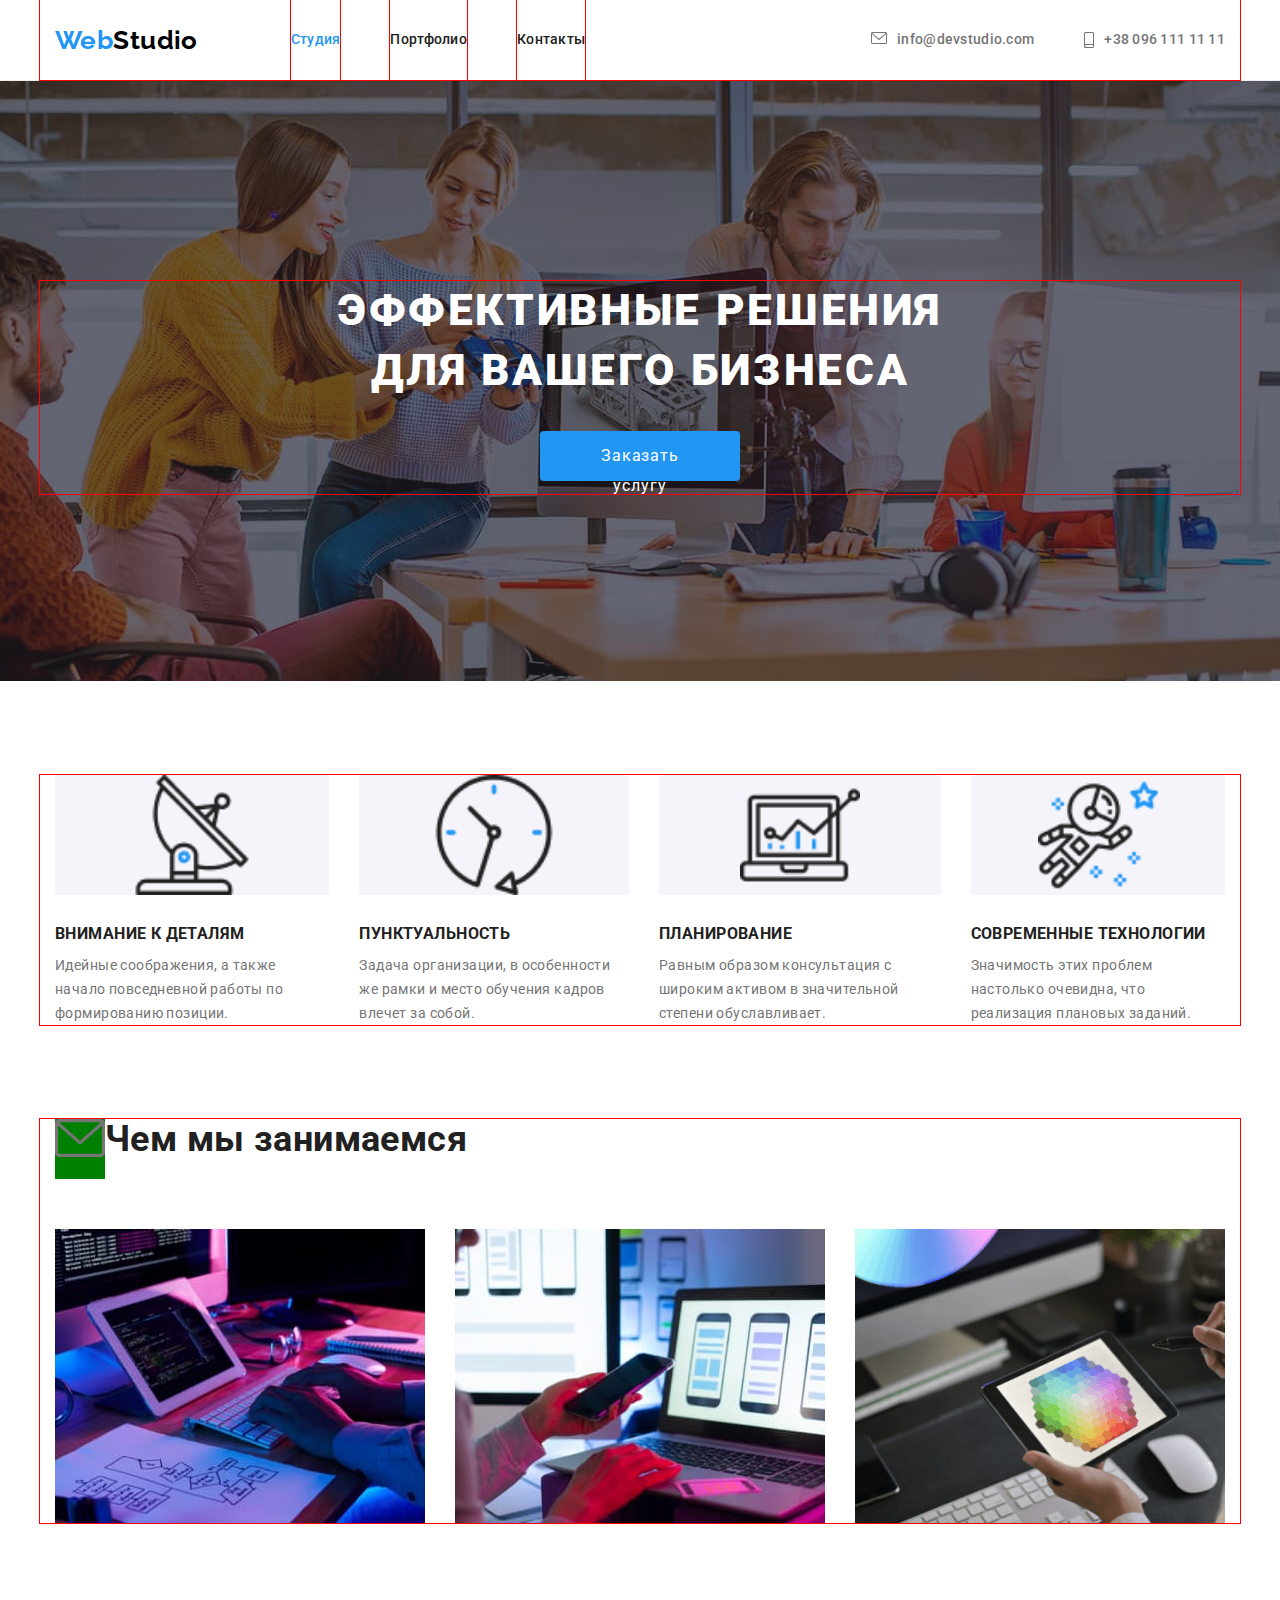
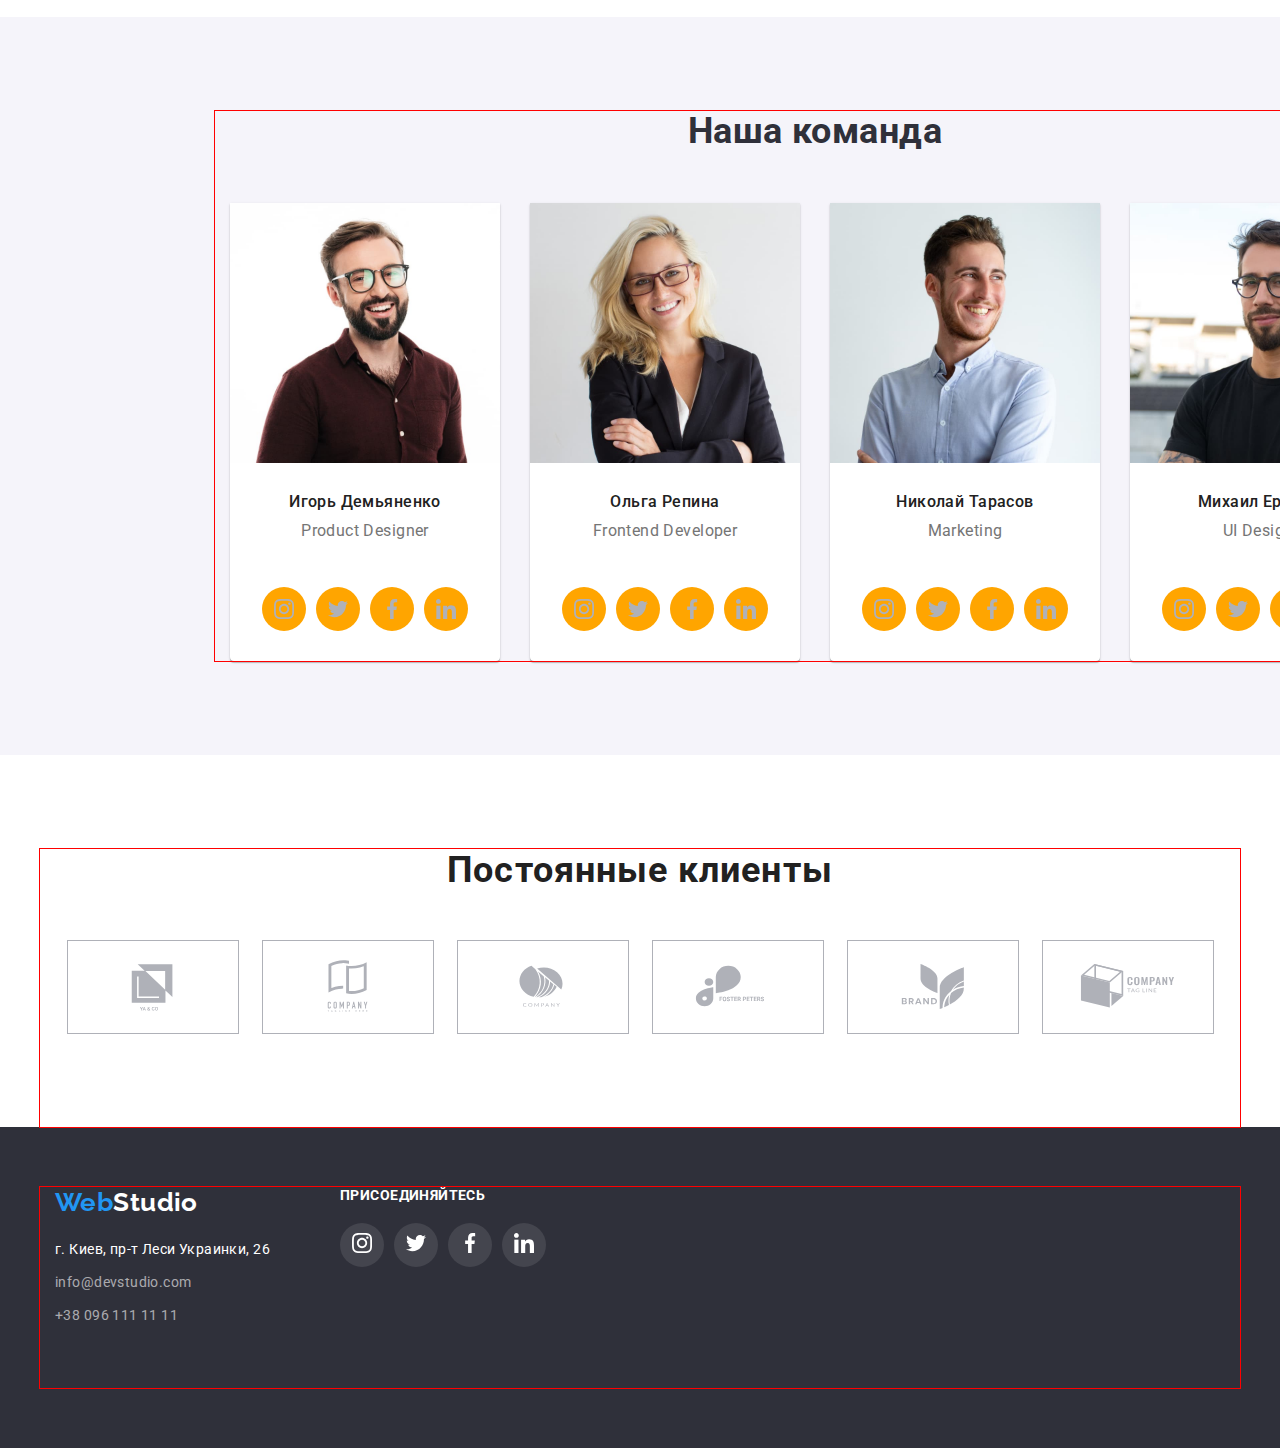
==== index.html @ 1bea6d56 "hw 4" ====
<!DOCTYPE html>
<html lang="ru">
<head>
    <meta charset="UTF-8">
    <meta http-equiv="X-UA-Compatible" content="IE=edge">
    <meta name="viewport" content="width=device-width, initial-scale=1.0">
    <title>Document</title>
    <link rel="preconnect" href="https://fonts.googleapis.com">
    <link rel="preconnect" href="https://fonts.gstatic.com" crossorigin>
    <link href="https://fonts.googleapis.com/css2?family=Raleway:wght@700&family=Roboto:wght@400;500;700;900&display=swap"
        rel="stylesheet">
    <link rel="stylesheet" href="https://cdnjs.cloudflare.com/ajax/libs/modern-normalize/1.1.0/modern-normalize.min.css
">
    <link rel="stylesheet" href="./css/style.css">
    
    
</head>
<body>
    <header class="header">
        <div class="container main-nav">
        <a class="logo link" href=""><span class="current">Web</span>Studio</a>
        <nav class="header-nav">
            <ul class="header-list list">
                <li class="header-item"> <a href="./index.html" class="header-page current link">Студия</a></li>
                <li class="header-item"> <a href="./portfolio.html" class="header-page link">Портфолио</a></li>
                <li class="header-item"> <a href="" class="header-page link">Контакты</a></li>
            </ul>
        </nav>
        <ul class="contacts-list list">
            <li class="contacts-item"> <a href="mailto:info@devstudio.com" class="contacts-mail link">info@devstudio.com</a></li>
            <li class="contacts-item">  <a href="tel:+380961111111" class="contacts-phone link">+38 096 111 11 11</a></li>
        </ul>
        </div>
    </header>

      <main>
        <section class="hero">
            <div class="container">
                <h1 class="hero-title">Эффективные решения для вашего бизнеса</h1>
                <button type="button" class="hero-button">Заказать услугу</button>
            </div>
        </section>
    <section class="features">
        <div class="container">
       
       <h2 class="visually-hidden">навигация</h2>
        <ul class="features-list list">
      
            <li class="features-item icon-antena"><h3 class="features-item-title">Внимание к деталям</h3>
            <p class="features-item-title-text">Идейные соображения, а также начало повседневной работы по формированию позиции.</p>
             </li>
            
        <li class="features-item icon-watch">
            <h3 class="features-item-title">Пунктуальность</h3>
            <p class="features-item-title-text">Задача организации, в особенности же рамки и место обучения кадров влечет за собой.</p>
        </li>
        
        <li class="features-item icon-comp">
            <h3 class="features-item-title">Планирование</h3>
            <p class="features-item-title-text">Равным образом консультация с широким активом в значительной степени обуславливает.</p>
        </li>
        
        <li class="features-item icon-astronaut">
            <h3 class="features-item-title">Современные технологии</h3>
            <p class="features-item-title-text">Значимость этих проблем настолько очевидна, что реализация плановых заданий.</p>
        </li>
        </ul>
    </div>
        </section>
   
    <section class="product">
        <div class="container">
        <h2 class="product-title">Чем мы занимаемся</h2>
        <ul class="product-list list">
            <li class="product-image">
                <img src="./images/picture1.jpg" alt="руки на клавиатуре" width="370"/> 
            </li>
            <li class="product-image"><img src="./images/picture2.jpg" alt="клавиатура и телефон в руках" width="370" /></li>
            <li class="product-image"><img src="./images/box.jpg" alt="планшет в руках" width="370" /></li>
        </ul>
        </div>
    </section>

    <section class="staff">       
    <div class="container">
            <h2 class="staff-title">Наша команда</h2>
            <ul class="staff-list list">

            <li class="staff-person">
                <img class="staff-photo" src="./images/barba.jpg" alt="мужчина с бородой" width="270"/>
            <div class="position">
            <h3 class="staff-name">Игорь Демьяненко</h3>
            <p class="staff-job" lang="en"> Product Designer            
            </p> </div>
        
            <ul class="socials list">
                <li class="soc-item"> <a href="" class="soc-link"> <svg class="soc-icon" width="20" height="20">
                            <use href="./images/symbol-defs.svg#icon-instagram"></use>
                        </svg></a></li>
                <li class="soc-item"> <a href="" class="soc-link"> <svg class="soc-icon" width="20" height="20">
                            <use href="./images/symbol-defs.svg#icon-twitter"></use>
                        </svg></a></li>
                <li class="soc-item"> <a href="" class="soc-link"> <svg class="soc-icon" width="20" height="20">
                            <use href="./images/symbol-defs.svg#icon-facebook"></use>
                        </svg></a></li>
                <li class="soc-item"> <a href="" class="soc-link"> <svg class="soc-icon" width="20" height="20">
                            <use href="./images/symbol-defs.svg#icon-linkedin"></use>
                        </svg></a></li>
            </ul>
        </li>
            <li class="staff-person">
                <img class="staff-photo" src="./images/blonde.jpg" alt="девушка улыбается" width="270"/>
                <div class="position">
            <h3 class="staff-name">Ольга Репина</h3>
            <p class="staff-job" lang="en"> Frontend Developer</p></div>

            <ul class="socials list">
            <li class="soc-item"> <a href="" class="soc-link"> <svg class="soc-icon" width="20" height="20">
                        <use href="./images/symbol-defs.svg#icon-instagram"></use>
                    </svg></a></li>
            <li class="soc-item"> <a href="" class="soc-link"> <svg class="soc-icon" width="20" height="20">
                        <use href="./images/symbol-defs.svg#icon-twitter"></use>
                    </svg></a></li>
            <li class="soc-item"> <a href="" class="soc-link"> <svg class="soc-icon" width="20" height="20">
                        <use href="./images/symbol-defs.svg#icon-facebook"></use>
                    </svg></a></li>
            <li class="soc-item"> <a href="" class="soc-link"> <svg class="soc-icon" width="20" height="20">
                        <use href="./images/symbol-defs.svg#icon-linkedin"></use>
                    </svg></a></li>
            </ul>
            </li>

            <li class="staff-person">
                <img class="staff-photo" src="./images/blueshirt.jpg" alt="парень улыбается" width="270"/>
            <div class="position">
            <h3 class="staff-name">Николай Тарасов</h3>
        <p class="staff-job" lang="en"> Marketing</p></div>

        <ul class="socials list">
                <li class="soc-item"> <a href="" class="soc-link"> <svg class="soc-icon" width="20" height="20">
                            <use href="./images/symbol-defs.svg#icon-instagram"></use>
                        </svg></a></li>
                <li class="soc-item"> <a href="" class="soc-link"> <svg class="soc-icon" width="20" height="20">
                            <use href="./images/symbol-defs.svg#icon-twitter"></use>
                        </svg></a></li>
                <li class="soc-item"> <a href="" class="soc-link"> <svg class="soc-icon" width="20" height="20">
                            <use href="./images/symbol-defs.svg#icon-facebook"></use>
                        </svg></a></li>
                <li class="soc-item"> <a href="" class="soc-link"> <svg class="soc-icon" width="20" height="20">
                            <use href="./images/symbol-defs.svg#icon-linkedin"></use>
                        </svg></a></li>
            </ul>
        </li>

            <li class="staff-person">
                <img class="staff-photo" src="./images/barba2.jpg" alt="мужчина с бородой" width="270"/>
                <div class="position">
            <h3 class="staff-name">Михаил Ермаков</h3>
            <p class="staff-job" lang="en">UI Designer</p></div>
            
            <ul class="socials list">
                <li class="soc-item"> <a href="" class="soc-link"> <svg class="soc-icon" width="20" height="20"> <use href="./images/symbol-defs.svg#icon-instagram"></use></svg></a></li>
                <li class="soc-item"> <a href="" class="soc-link"> <svg class="soc-icon" width="20" height="20"> <use href="./images/symbol-defs.svg#icon-twitter"></use></svg></a></li>
                <li class="soc-item"> <a href="" class="soc-link"> <svg class="soc-icon" width="20" height="20"> <use href="./images/symbol-defs.svg#icon-facebook"></use></svg></a></li>
                <li class="soc-item"> <a href="" class="soc-link"> <svg class="soc-icon" width="20" height="20"> <use href="./images/symbol-defs.svg#icon-linkedin"></use></svg></a></li>
                   
            </ul>
            </li>
        </ul>
        </div>
    </section>

    <section>
        <div class=" clients container">
        <h4 class="clients-title">Постоянные клиенты</h4>
        <ul class="clients-list list">
            <li class="clients-logo"> <a href="" class="clients-link"> <svg class="client-icon" width="106" height="60"> <use href="./images/symbol4-defs.svg#icon-Logo1"></use></svg></li>
            <li class="clients-logo"> <a href="" class="clients-link"> <svg class="client-icon" width="106" height="60"> <use href="./images/symbol4-defs.svg#icon-Logo2"></use></svg></li>
            <li class="clients-logo"> <a href="" class="clients-link"> <svg class="client-icon" width="106" height="60"> <use href="./images/symbol4-defs.svg#icon-Logo3"></use></svg></li>
            <li class="clients-logo"> <a href="" class="clients-link"> <svg class="client-icon" width="106" height="60"> <use href="./images/symbol4-defs.svg#icon-Logo4"></use></svg></li>
            <li class="clients-logo"> <a href="" class="clients-link"> <svg class="client-icon" width="106" height="60">
                    <use href="./images/symbol4-defs.svg#icon-Logo5"></use>
                </svg></li></li>
            <li class="clients-logo"> <a href="" class="clients-link"> <svg class="client-icon" width="106" height="60">
                    <use href="./images/symbol4-defs.svg#icon-Logo6"></use>
                </svg></li></li>
        </ul>
        </div>
    </section>

</main>
<footer class="footer">
   <div class="container">
       <div class="footer-contacts">
           <div class="footer-text">
               <address>
    <a class="logo-footer link" href=""><span class="current">Web</span>Studio</a>
    
       <ul class="footer-list list">
        <li class="footer-item"><a href="https://goo.gl/maps/V1P53VzgSbRP7Sv77" class="footer-address link" target="_blank" rel="noopener noindex nofollow">г. Киев, пр-т Леси Украинки, 26</a></li>   
    
        <li class="footer-item"><a href="mailto:info@devstudio.com" class="footer-mail link">info@devstudio.com</a></li>
        <li class="footer-item"><a href="tel:+380961111111" class="footer-phone link">+38 096 111 11 11</a></li>
    </ul>
    </address>
</div>

    <div class="join"> 
            <h3 class="join-title">присоединяйтесь</h3>
            <ul class="socials-footer">                
                <li class="soc-item-footer"> <a href="" class="soc-link-footer"> <svg class="soc-icon-footer" width="20" height="20"> <use href="./images/symbol-defs.svg#icon-instagram"></use></svg></a></li>
                <li class="soc-item-footer"> <a href="" class="soc-link-footer"> <svg class="soc-icon-footer" width="20" height="20"> <use href="./images/symbol-defs.svg#icon-twitter"></use></svg></a></li>
                <li class="soc-item-footer"> <a href="" class="soc-link-footer"> <svg class="soc-icon-footer" width="20" height="20"> <use href="./images/symbol-defs.svg#icon-facebook"></use></svg></a></li>
                <li class="soc-item-footer"> <a href="" class="soc-link-footer"> <svg class="soc-icon-footer" width="20" height="20"> <use href="./images/symbol-defs.svg#icon-linkedin"></use></svg></a></li>
             </ul>
            </div>
</div>
</div>
</footer>
</body>
</html>
---- css/style.css ----
:root{
    --header-color: #ffffff;
    --hero-footer-color: #2F303A;
    --button-color: #2196F3;
    --titles-color: #212121;
    --text-color: #757575;
    --btn-bcg-color: #F5F4FA;
    --logo-header-color: #000000;
    --footer-phone-color: rgba(255, 255, 255, 0.6);
}
img {
    display: block;
}


p,
h1,
h2,
h3,
h4,
h5,
h6 {
    margin: 0;
}

body {
    
    background-color: var(--header-color);
    color: var(--titles-color) ;
    font-family: 'Roboto',
    sans-serif;
    font-size: 14px;
    letter-spacing: 0.03em;
    }

   
.list {
   padding: 0;
   margin: 0;

list-style: none;
}

.link {
    text-decoration: none;
   
}

.container {
        width: 1200px;
        padding-left: 15px;
        padding-right: 15px;
        margin: 0 auto;

        outline: 1px solid red;
    }

.visually-hidden {
    position: absolute;
    white-space: nowrap;
    width: 1px;
    height: 1px;
    overflow: hidden;
    border: 0;
    padding: 0;
    clip: rect(0 0 0 0);
    clip-path: inset(50%);
    margin: -1px;
}

/*header*/

.header {
    border-bottom: 1px solid #ECECEC;
}
  
 
.main-nav {
    display: flex;
    align-items: center;
}

.header-list {
    display: flex;
    margin-left: 93px;
   
}

.header-list .header-item {

 outline: 1px solid red;  
    
}

.header-list .header-item+ .header-item {

margin-left: 50px;

}


.logo,
.logo-header {
    
    font-family: 'Raleway',sans-serif;
    font-style: normal;
    font-weight: 700;
    font-size: 26px;
    line-height: 1.19;                  

    color: var(--logo-header-color);
}

.header-page {
    display: block;
    padding-top: 32px;
    padding-bottom: 32px;
}
   

.header-item,
.header-page {

    font-weight: 500;
    line-height: 1.14;
    letter-spacing: 0.02em;

    color: var(--titles-color)
    
         }


.current {
    color: var(--button-color)
}

.contacts-list {
    display: flex;
    margin-left: auto;
}

.contacts-list .contacts-item+ .contacts-item {
    margin-left: 50px;
}

.contacts-mail::before{
content: "";
width: 16px;
height: 12px;

background-size: contain;
background-image: url(../images/envel.svg);
display: block;
margin-right: 10px;

cursor: pointer;
}


.contacts-phone::before{
content: "";
width: 10px;
height: 16px;

background-size: contain;
background-image: url(../images/tel.svg);
display: block;
margin-right: 10px;

cursor: pointer;
}
 
.contacts-phone::before :hover {
fill: #2196F3;
}
.contacts-mail,
.contacts-phone {
    
    font-family: 'Roboto';
    font-style: normal;
    font-weight: 500;
    line-height: 1.14;
    letter-spacing: 0.02em;
display: flex;
    padding: 32px 0;

    color: var(--text-color);
}


.header-item :hover,
.header-item :focus {

    color: var(--button-color);
    background-color: var(--header-color);
}

.contacts-item :hover,
.contacts-item :focus {
    color: var(--button-color);
}



/*first-page*/

/*hero*/

.hero {
text-align: center; 
background: var(--hero-footer-color);

margin-bottom: 0;
padding-top: 200px;
padding-bottom: 280px;
max-width: 1600px;
height: 600px;
margin: 0 auto;
}


.hero {
    background-image: linear-gradient(rgba(47, 48, 58, 0.4),
     rgba(47, 48, 58, 0.4)), url(./image.css/hero-image.png);
   
    background-repeat: no-repeat;
    background-position: center;
    background-size: cover;
   

   

}
.hero-title {        
    width: 696px;

    margin: 0 auto;   
    margin-bottom: 30px;
    font-weight: 900;
    font-size: 44px;
    line-height: 1.36;
    letter-spacing: 0.06em;
    
    text-transform: uppercase;
    color: var(--header-color)
    
   }

.hero-button {
    border: 1px transparent;
    border-radius: 4px;
    padding: 10px 32px;
    margin-top: 0;

    width: 200px;
    height: 50px;
    display: inline-block;
    
    
    font-family: inherit;
    font-style: normal;
    font-size: 16px;
    line-height: 1.87;
    letter-spacing: 0.06em;
    background-color: var(--button-color);

    color: var(--header-color);

    cursor: pointer;
}

.hero-button :hover{
 color: var(--button-color);
 background-color: var(--header-color)
}

    /*main*/

    /* features */

    .features-list {
        display: flex;
    }

    .features-list .features-item+ .features-item{
        margin-left: 30px;
    }

    .features-item-title{
       
     margin-bottom: 10px;

    font-weight: 700;
    line-height: 1.14;
    text-transform: uppercase;
    
    color: var(--titles-color);
    }
     
    
    .features-item-title-text {
        
        font-weight: 400;
        line-height: 1.71; 

        color: var(--text-color);}

    .features  {
       padding-top: 94px;
       padding-bottom: 94px;
        }
.features-item::before {
    display: block;
    content: "";
        height: 120px;
    background-color: red;
   margin-bottom: 30px;
    background-size: contain;
    background-repeat: no-repeat;
    background-position: center;
    background-color: #F5F4FA;
}

.icon-antena::before{
    background-image: url(../images/antenna\ .png);
}
.icon-watch::before{
    background-image: url(../images/watch.png);
}
.icon-comp::before{
    background-image: url(../images/comp.png);
}
.icon-astronaut::before{
    background-image: url(../images/astronaut\ .png);
}
/*product*/

.product {

    margin-top: 0;
    padding: bottom 94px;;
    }

.product-title {
    margin-bottom: 50px;
    margin-top: 0;

    font-weight: 700;
    font-size: 36px;
    line-height: 1.16;    
    text-align: center;
display: flex;
    color: var(--titles-color);    
}

.product-title::before {
    content: "";
    width: 50px;
    height: 60px;
    background-color: green;
    background-image: url(../images/envel.svg);
    background-size: contain;
    background-repeat: no-repeat;
    display: block;
}

.product-list{

    display: flex;
    margin-top: 0;
      }

   .product-list .product-image+ .product-image{
       margin-left: 30px;
   }

/*staff*/


.staff {
    padding: 94px 215px;
    margin-top: 94px;
    margin-bottom: 0;

    background-color: #F5F4FA;   
      }  

 .position {
     padding: 30px 0;
     text-align: center;
 } 

.staff-person{

    background-color: var(--header-color);

    border-radius: 0px 0px 4px 4px;
    box-shadow: 0px 1px 3px rgba(0, 0, 0, 0.12),
    0px 1px 1px rgba(0, 0, 0, 0.14),
    0px 2px 1px rgba(0, 0, 0, 0.2);
    border-radius: 0px 0px 4px 4px;

    cursor: pointer;
        }

.staff-title {
margin-bottom: 50px;
   
font-weight: 700;
font-size: 36px;
line-height: 1.16;
text-align: center;

color: var(--hero-footer-color);
}

 .staff-name {
    margin-top: 0;
    margin-bottom: 10px;
    text-align: center;

    font-weight: 500;
    font-size: 16px;
    line-height: 1.18; 
    
    color: var(--titles-color);
 }

 .staff-job {
    margin-top: 0px;
    
    font-weight: 400;
    font-size: 16px;
    line-height: 1.18;   
        
    color: var(--text-color);
 }

 .staff-list {
     display: flex;
      }

.staff-list .staff-person+.staff-person {
    margin-left: 30px;
}

.socials {
    display: flex;
    justify-content: center;

    margin-top: 16px;
    margin-bottom: 30px;
}

.soc-link {
    width: 44px;
    height: 44px;
    background-color: orange;
    display: flex;
    border-radius: 50px;
    justify-content: center;
    align-items: center;
 
}

.soc-item :hover{
    background-color: var(--button-color);

}

.soc-icon {
    fill: #AFB1B8;
}

.soc-link:hover .soc-icon,
.soc-link:focus .soc-icon  {                       
    fill: #ffffff;
  
}


 .soc-item + .soc-item {
    margin-left: 10px;
}


 /*second-page*/
 
/*main*/
.main {
    padding-top: 94px;
    padding-bottom: 94px;
}
.navigation-list {
    justify-content: center;
    display: flex;     
}

.navigation-list .btn+ .btn{
    margin-left: 8px;
}

.navigation-button  {
    padding: 6px 22px;

    text-align: center;
    max-width: 145px;
    display: block;
    border-radius: 4px;
    border: 1px solid transparent;
    font-family: inherit;
    font-style: normal;
    font-weight: 500;
    font-size: 16px;
    line-height: 1.62;      

    background-color:var(--btn-bcg-color);
    color: var(--titles-color);
    cursor: pointer;
    
}


.navigation-button:hover ,
.navigation-button:focus{

    color: var(--header-color);
    background-color: var(--button-color);

    box-shadow: 0px 3px 1px rgba(0, 0, 0, 0.1),
    0px 1px 2px rgba(0, 0, 0, 0.08),
    0px 2px 2px rgba(0, 0, 0, 0.12);
    border-radius: 4px;
    
} 

.portfolio-item {
margin-bottom: 30px;
margin-right: 30px;
    width: 370px;

    cursor: pointer;
}


.portfolio-item:nth-child(3n) {
    margin-right: 0;
}


.portfolio-item:nth-last-child(-n +3) {
     margin-bottom: 0;
}

.portfolio-item :hover
{
    box-shadow: 0px 1px 1px rgba(0, 0, 0, 0.12),
    0px 4px 4px rgba(0, 0, 0, 0.06),
    1px 4px 6px rgba(0, 0, 0, 0.16);
}

.portfolio-list {
    display: flex;
    flex-wrap: wrap;
    margin-top: 34px;
  
}
 
.card-border {
    padding: 20px 24px;

    border: 1px solid #EEEEEE;

    width: 370px;

}

.portfolio-example {
    margin-bottom: 4px;

    font-weight: 700;
    font-size: 18px;
    line-height: 2;        
    letter-spacing: 0.06em;    
    
    color: var(--titles-color);
}

.portfolio-option {
    font-weight: 400;
    font-size: 16px;
    line-height: 1.87;    
        
    color: var(--text-color);
}

/*clients*/

.join{
    margin-left: 70px;
}

.clients-title {
    font-family: 'Roboto';
    font-style: normal;
    font-weight: 700;
    font-size: 36px;
    line-height: 42px;
    text-align: center;
    letter-spacing: 0.03em;
    
    color: #212121;

    margin-top: 94px;
    margin-bottom: 50px;
}

.clients-list {
    display: flex;
    justify-content: center;
    margin-bottom: 94px;
   
}

.client-icon{
    display: flex;
    justify-content: center;
    
    fill: #AFB1B8;
   align-items: center;
}

.clients-logo{
    width: 170px;
    height: 92px;
    padding-top: 16px;
    align-items: center;
   display: block; 
   margin: 0 auto;
   outline: 1px solid #AFB1B8;
}

.clients-list .clients-logo+ .clients-logo {
    margin-left: 30px;
}

.clients-link{
    display: flex;
  
    justify-content: center;
    align-items: center;
}


 /*footer*/

.footer {
    margin-top: 0;
    margin-bottom: 0;
    padding-top: 60px;
    padding-bottom: 60px;
    
    background-color: var(--hero-footer-color);
   }

   .footer-text {
       display: flex;
   }

.footer-list {
    font-family: 'Roboto';
    font-style: normal;
    font-weight: 400;
    line-height: 1.71;
   margin-right: 70px;   
    
  margin-bottom: 60px;
   }


.footer-list :hover {
    color: var(--button-color)
}

.logo-footer{
    display: inline-block;
   
    margin-bottom: 20px;
    
    font-family: 'Raleway', sans-serif;
    font-style: normal; 
    font-weight: 700;
    font-size: 26px;
    line-height: 1.19;      
        
    color: var(--header-color);
}

.footer-address, .footer-mail {  

    color: var(--header-color);
}



.footer-mail,
.footer-phone { 

    color: var(--footer-phone-color);
}

.footer-item {
    margin-bottom: 9px;
}

.footer-item :last-child {
    margin-bottom: 0;
}

.join {
    display: inline-block;
   width: 206px;
   height: 80px; 
  
 margin-left: 0;
 
  }
   

.join-title {
    font-family: 'Roboto';
    font-style: normal;
    font-weight: 700;
    font-size: 14px;
    line-height: 16px;
    letter-spacing: 0.03em;
    text-transform: uppercase;
    
    color: #FFFFFF;
}

.soc-item-footer{
    width: 44px;
    height: 44px;
    background-color:  rgba(255, 255, 255, 0.1);;
    display: flex;
    border-radius: 50px;
    justify-content: center;
    align-items: center;
margin-left: 0;
}

.soc-item-footer+ .soc-item-footer{
    margin-left: 10px;
}

.socials-footer :hover{
    background-color: #2196F3;
}

.socials-footer {
    display: flex;
    margin-top: 20px;
    
    margin-left: auto;
    padding-left: 0;
}
.footer-contacts {
    display: flex;
}

.soc-icon-footer{
    fill: #ffffff;
}
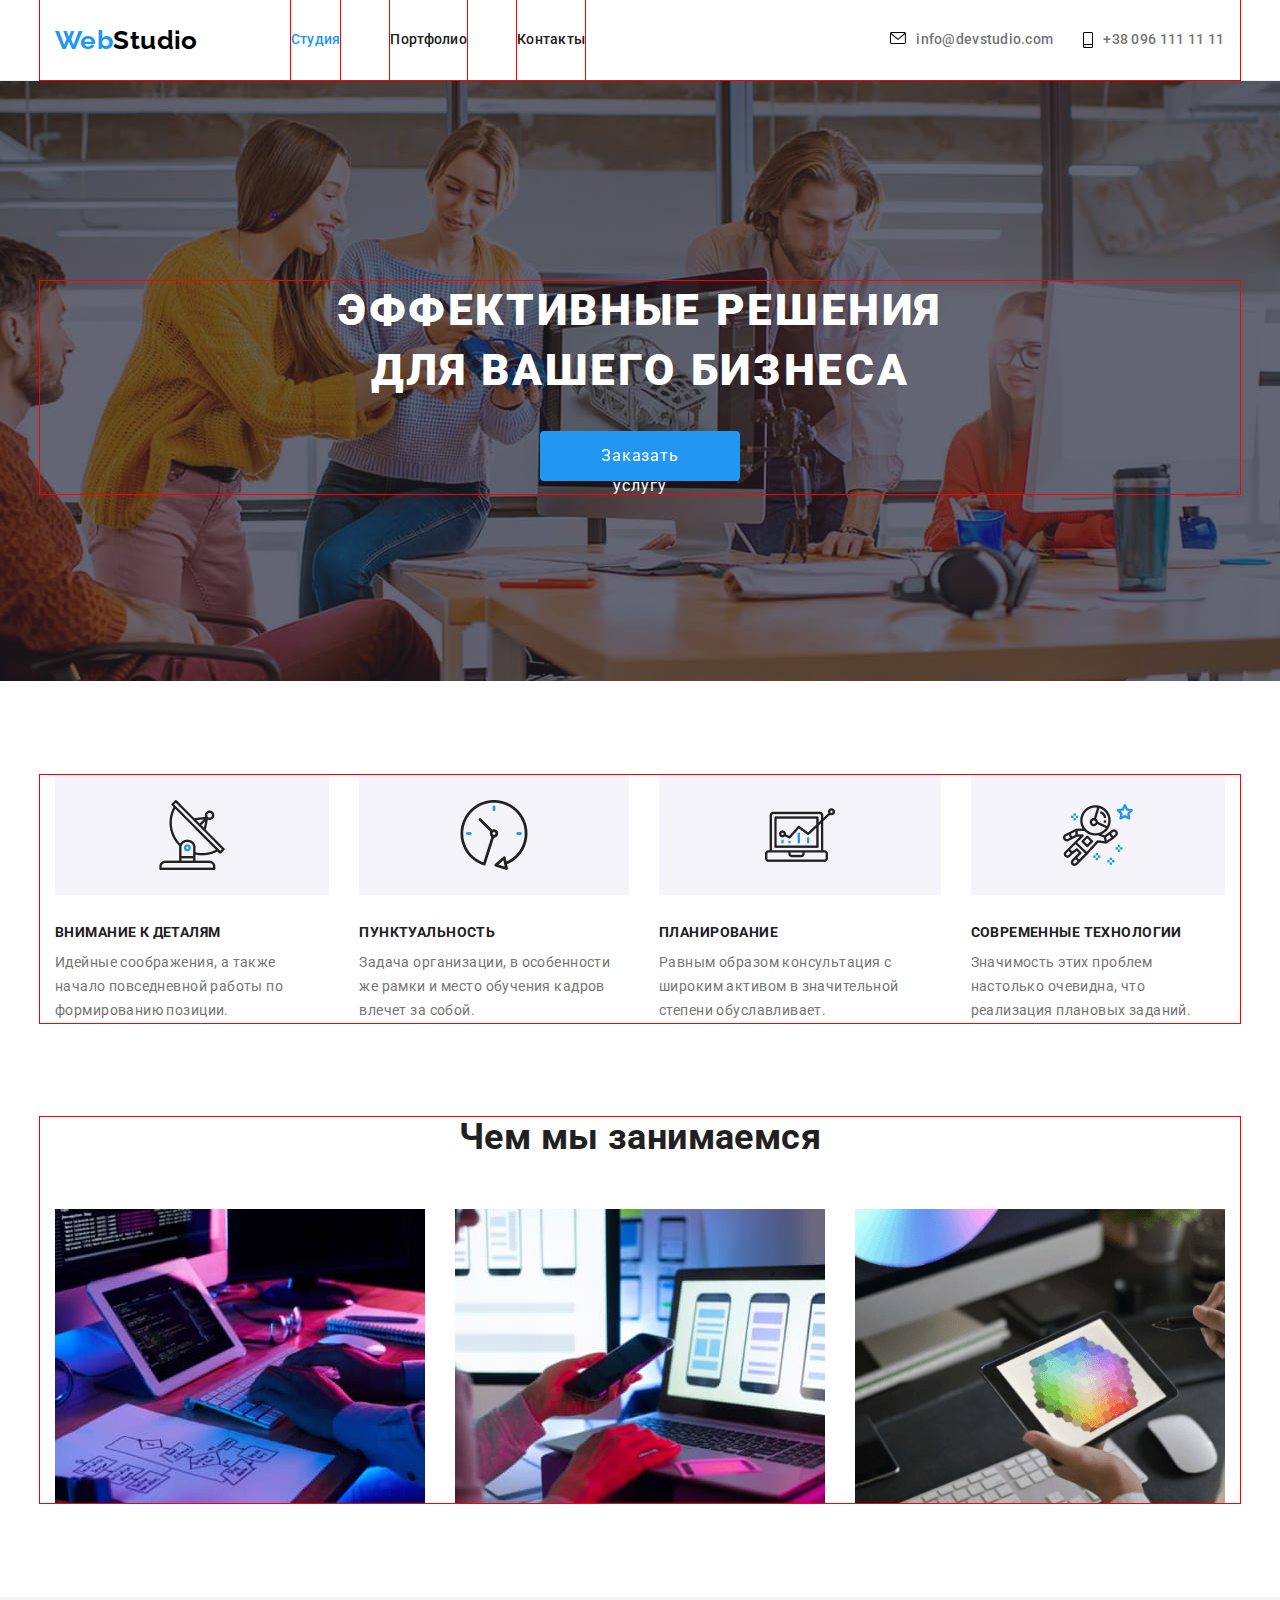
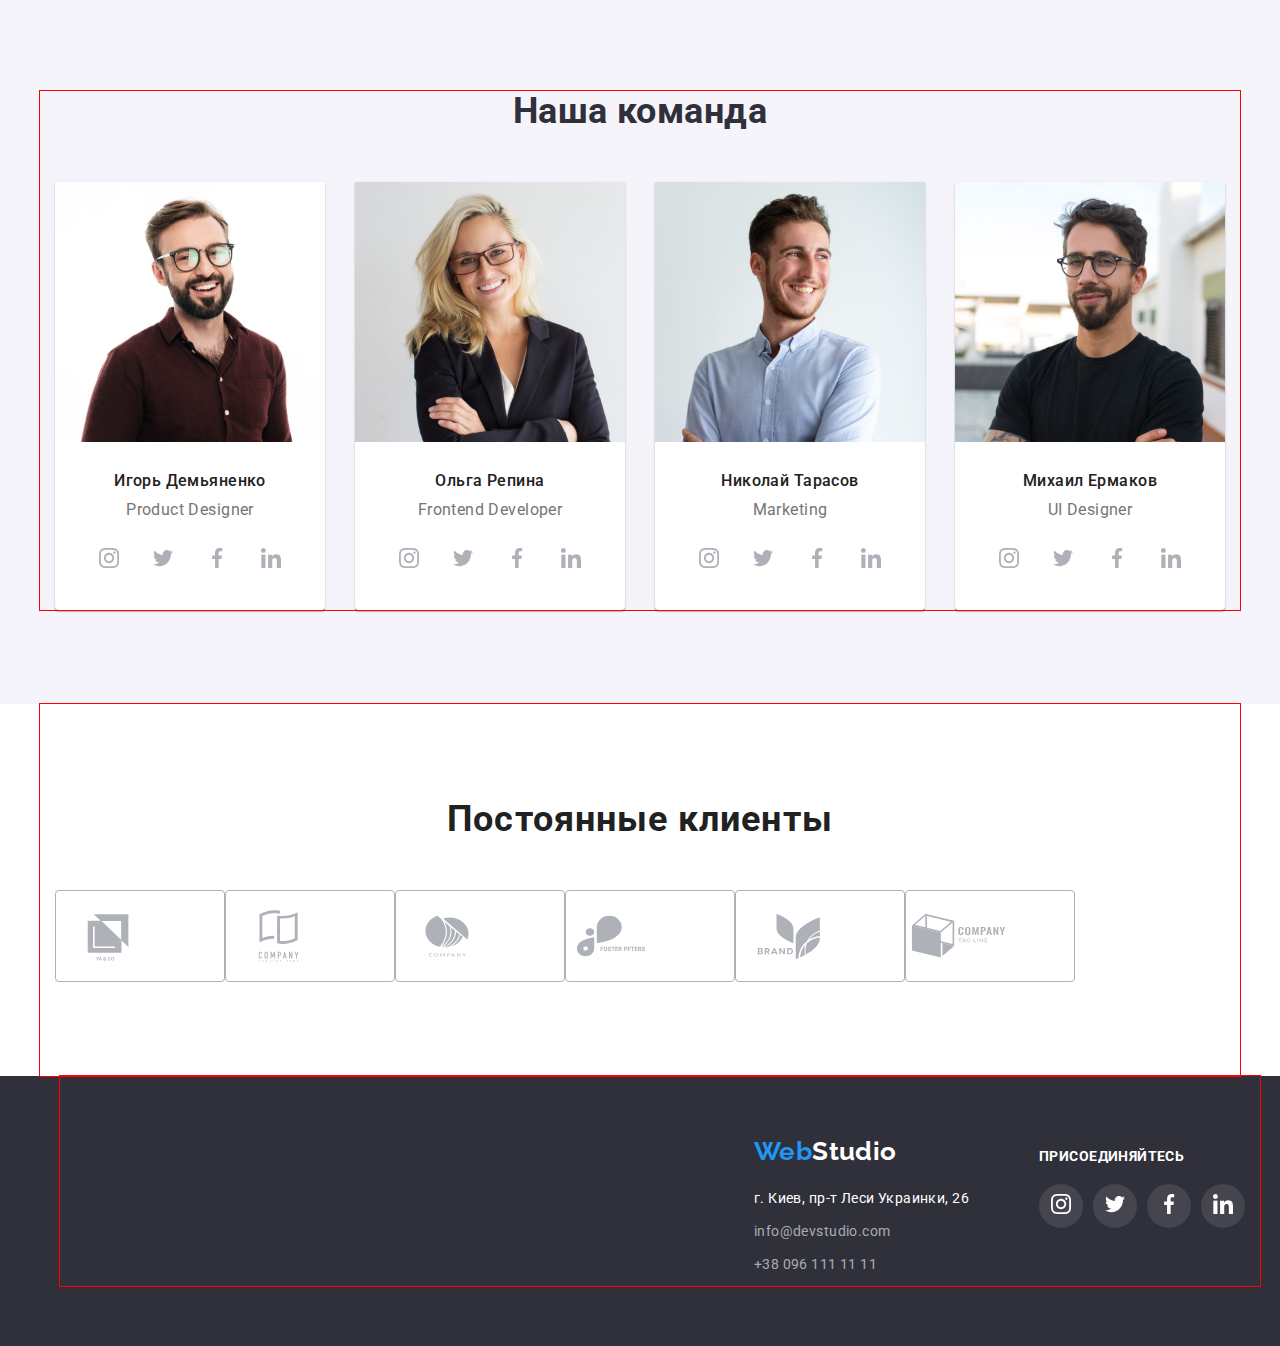
==== commit 71823cfb: "?!" ====
--- a/index.html
+++ b/index.html
@@ -26,9 +26,19 @@
                 <li class="header-item"> <a href="" class="header-page link">Контакты</a></li>
             </ul>
         </nav>
+        
         <ul class="contacts-list list">
-            <li class="contacts-item"> <a href="mailto:info@devstudio.com" class="contacts-mail link">info@devstudio.com</a></li>
-            <li class="contacts-item">  <a href="tel:+380961111111" class="contacts-phone link">+38 096 111 11 11</a></li>
+                        
+         <li class="contacts-item"><a href="mailto:info@devstudio.com" class="contacts-mail link"><svg class="icon" width="16" height="12">
+            <use href="./images/symbol5-defs.svg#icon-envel"></use>
+        </svg>info@devstudio.com</a></li>
+          
+        
+            
+         <li class="contacts-item">  <a href="tel:+380961111111" class="contacts-phone link"><svg class="icon" width="10" height="16">
+            <use href="./images/symbol5-defs.svg#icon-tel"></use>
+        </svg>+38 096 111 11 11</a></li>
+
         </ul>
         </div>
     </header>
@@ -172,7 +182,7 @@
 
     <section>
         <div class=" clients container">
-        <h4 class="clients-title">Постоянные клиенты</h4>
+        <h3 class="clients-title">Постоянные клиенты</h3>
         <ul class="clients-list list">
             <li class="clients-logo"> <a href="" class="clients-link"> <svg class="client-icon" width="106" height="60"> <use href="./images/symbol4-defs.svg#icon-Logo1"></use></svg></li>
             <li class="clients-logo"> <a href="" class="clients-link"> <svg class="client-icon" width="106" height="60"> <use href="./images/symbol4-defs.svg#icon-Logo2"></use></svg></li>
--- a/css/style.css
+++ b/css/style.css
@@ -141,13 +141,33 @@
 .contacts-list {
     display: flex;
     margin-left: auto;
+    align-items: center;
+    margin-left: 305px;
+    margin-right: auto;
 }
 
 .contacts-list .contacts-item+ .contacts-item {
-    margin-left: 50px;
-}
-
-.contacts-mail::before{
+    margin-left: 30px;
+}
+
+
+.contacts-item{
+    display: block;
+    align-items: center;
+
+}
+
+.contacts-item :hover,
+.contacts-item :focus{
+    color: #2196F3;
+    fill: currentColor;
+}
+
+.icon {
+    margin-right: 10px;
+}
+
+/*.contacts-mail::before{
 content: "";
 width: 16px;
 height: 12px;
@@ -161,7 +181,7 @@
 }
 
 
-.contacts-phone::before{
+/*.contacts-phone::before{
 content: "";
 width: 10px;
 height: 16px;
@@ -170,9 +190,9 @@
 background-image: url(../images/tel.svg);
 display: block;
 margin-right: 10px;
-
 cursor: pointer;
-}
+
+}*/
  
 .contacts-phone::before :hover {
 fill: #2196F3;
@@ -291,7 +311,7 @@
     }
 
     .features-item-title{
-       
+      font-size: 14px; 
      margin-bottom: 10px;
 
     font-weight: 700;
@@ -313,13 +333,14 @@
        padding-top: 94px;
        padding-bottom: 94px;
         }
+        
 .features-item::before {
     display: block;
     content: "";
         height: 120px;
     background-color: red;
    margin-bottom: 30px;
-    background-size: contain;
+    
     background-repeat: no-repeat;
     background-position: center;
     background-color: #F5F4FA;
@@ -353,20 +374,11 @@
     font-size: 36px;
     line-height: 1.16;    
     text-align: center;
-display: flex;
+
     color: var(--titles-color);    
 }
 
-.product-title::before {
-    content: "";
-    width: 50px;
-    height: 60px;
-    background-color: green;
-    background-image: url(../images/envel.svg);
-    background-size: contain;
-    background-repeat: no-repeat;
-    display: block;
-}
+
 
 .product-list{
 
@@ -382,7 +394,7 @@
 
 
 .staff {
-    padding: 94px 215px;
+    padding: 94px 0;
     margin-top: 94px;
     margin-bottom: 0;
 
@@ -390,7 +402,7 @@
       }  
 
  .position {
-     padding: 30px 0;
+     padding-top: 30px;
      text-align: center;
  } 
 
@@ -459,7 +471,7 @@
 .soc-link {
     width: 44px;
     height: 44px;
-    background-color: orange;
+    
     display: flex;
     border-radius: 50px;
     justify-content: center;
@@ -600,9 +612,7 @@
 
 /*clients*/
 
-.join{
-    margin-left: 70px;
-}
+
 
 .clients-title {
     font-family: 'Roboto';
@@ -615,60 +625,79 @@
     
     color: #212121;
 
-    margin-top: 94px;
+    padding-top: 94px;
     margin-bottom: 50px;
 }
 
 .clients-list {
-    display: flex;
+    display: inline-flex;
+   align-items: center;
+    padding-bottom: 94px;
+    margin: 0 auto;
     justify-content: center;
-    margin-bottom: 94px;
-   
-}
-
-.client-icon{
-    display: flex;
-    justify-content: center;
-    
-    fill: #AFB1B8;
-   align-items: center;
-}
-
-.clients-logo{
+}
+
+.clients-logo {
     width: 170px;
     height: 92px;
     padding-top: 16px;
     align-items: center;
-   display: block; 
+    justify-content: center;
+   
+    border: 1px solid #AFB1B8;
+    border-radius: 4px;
+
+    fill: #AFB1B8;
+    cursor: pointer;
+    margin-left: 0;
+}
+
+
+
+.clients-list .clients-logo + .clients-logo {
+    margin-left: 30px;
+}
+
+
+.client-icon {
+    display: flex;
+    justify-content: center;
+    
+    fill: #AFB1B8;
+   align-items: center;
+   
+}
+
+
+.clients-link {
+    display: flex;     
+    margin: auto;
+  }
+
+.clients-logo :hover {
+    
+    fill: var(--button-color);    
+}
+
+ /*footer*/
+
+.footer {
    margin: 0 auto;
-   outline: 1px solid #AFB1B8;
-}
-
-.clients-list .clients-logo+ .clients-logo {
-    margin-left: 30px;
-}
-
-.clients-link{
-    display: flex;
-  
-    justify-content: center;
-    align-items: center;
-}
-
-
- /*footer*/
-
-.footer {
-    margin-top: 0;
-    margin-bottom: 0;
-    padding-top: 60px;
+    display: flex;
     padding-bottom: 60px;
-    
+    align-items: baseline;
     background-color: var(--hero-footer-color);
+    
    }
 
+   .footer-contacts{
+       display: flex;
+      
+   }
+
+
    .footer-text {
-       display: flex;
+    display: flex;  
    }
 
 .footer-list {
@@ -676,9 +705,9 @@
     font-style: normal;
     font-weight: 400;
     line-height: 1.71;
-   margin-right: 70px;   
-    
-  margin-bottom: 60px;
+   
+    display: block;
+  
    }
 
 
@@ -690,7 +719,7 @@
     display: inline-block;
    
     margin-bottom: 20px;
-    
+    padding-top: 60px;
     font-family: 'Raleway', sans-serif;
     font-style: normal; 
     font-weight: 700;
@@ -723,12 +752,10 @@
 
 .join {
     display: inline-block;
-   width: 206px;
-   height: 80px; 
-  
- margin-left: 0;
- 
-  }
+
+    margin-left: 70px;
+    margin-top: 72px;
+}  
    
 
 .join-title {
@@ -739,8 +766,10 @@
     line-height: 16px;
     letter-spacing: 0.03em;
     text-transform: uppercase;
-    
+   display: inline-block;
     color: #FFFFFF;
+padding-bottom: 20px;
+padding-top: 0;
 }
 
 .soc-item-footer{
@@ -764,14 +793,11 @@
 
 .socials-footer {
     display: flex;
-    margin-top: 20px;
-    
+   margin-top: 0;    
     margin-left: auto;
     padding-left: 0;
 }
-.footer-contacts {
-    display: flex;
-}
+
 
 .soc-icon-footer{
     fill: #ffffff;
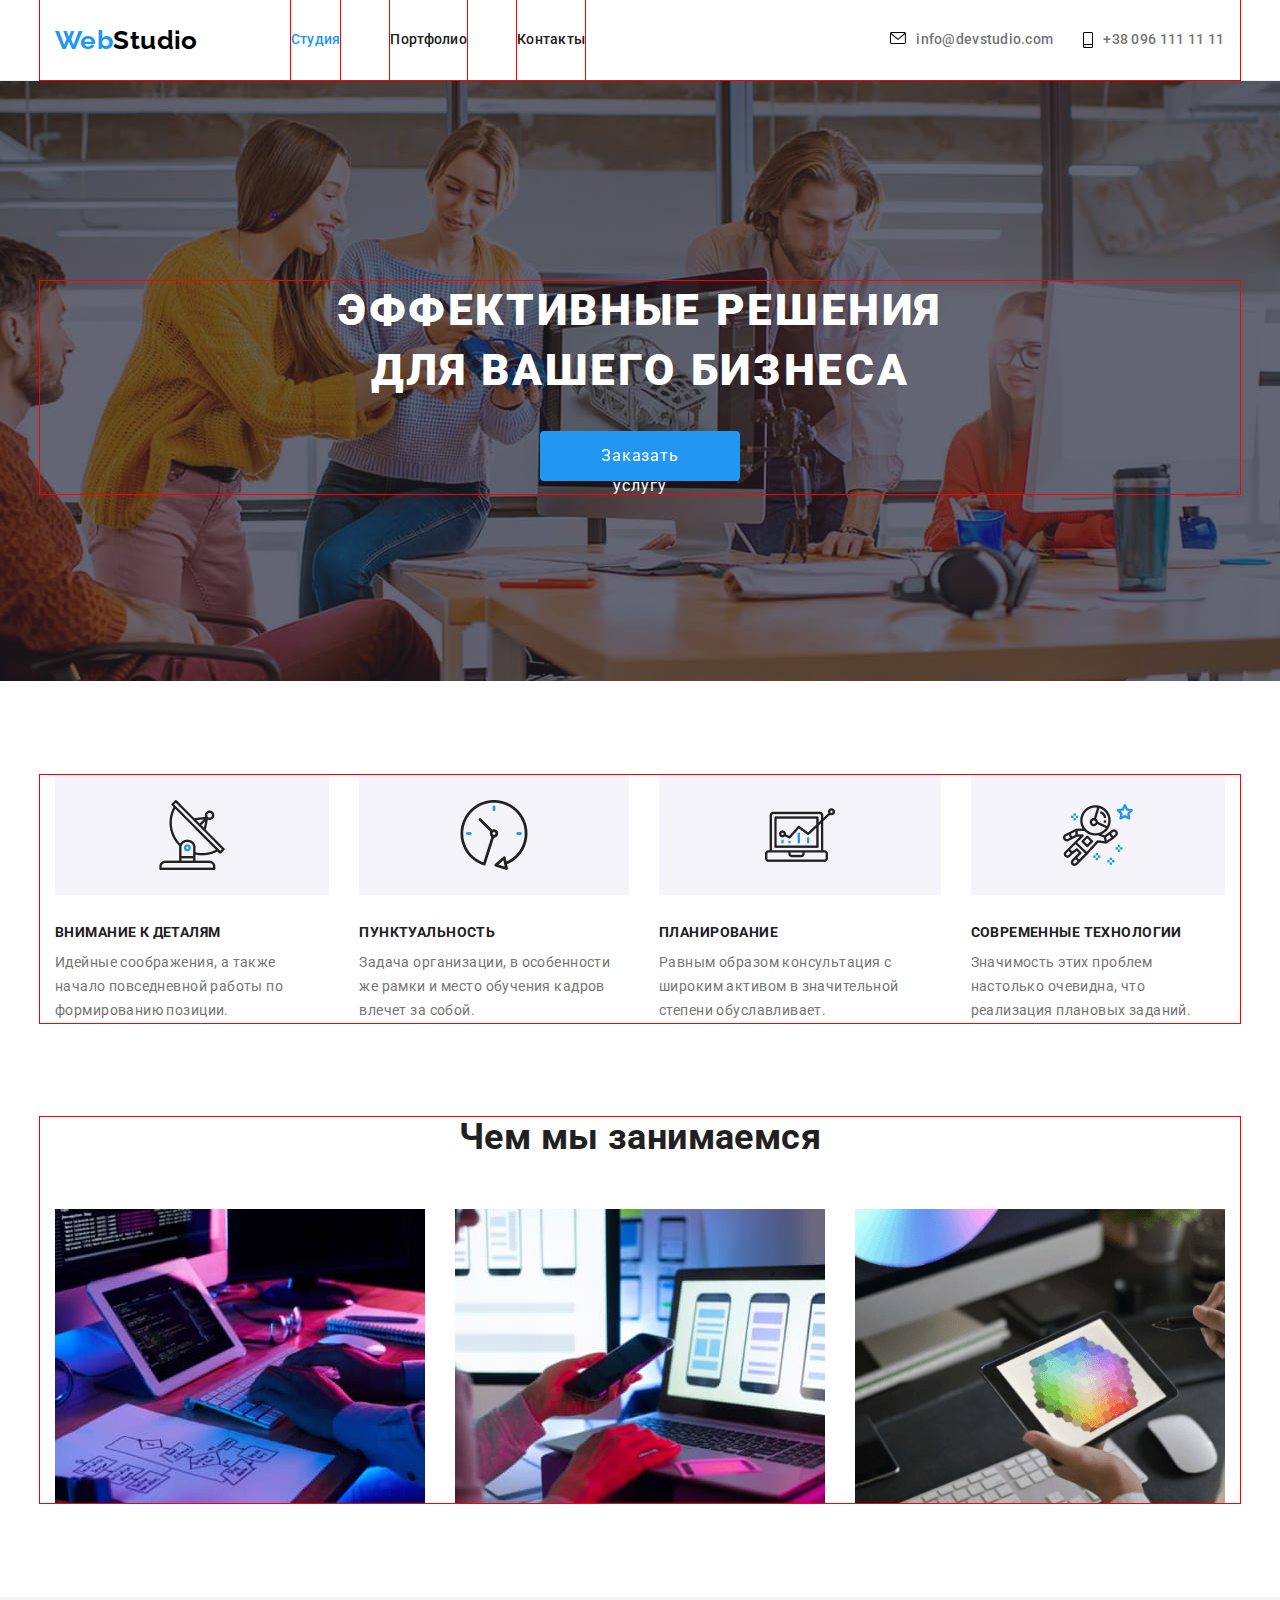
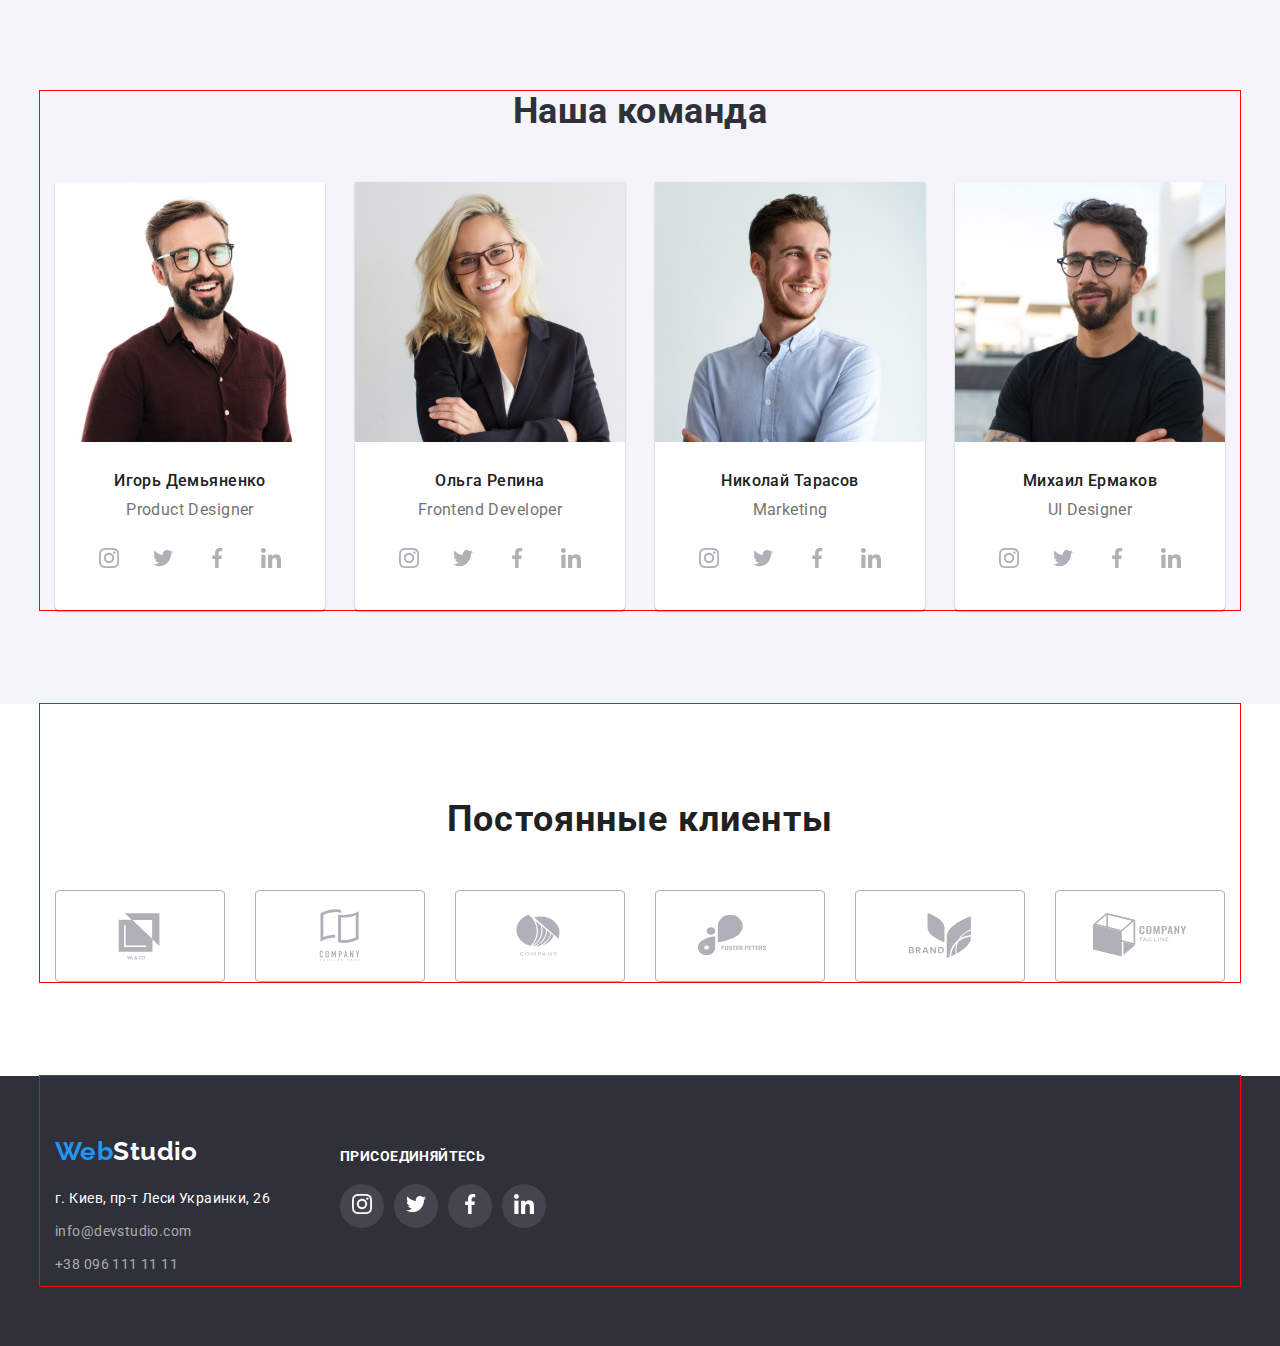
==== commit ba8d36ec: "corr" ====
--- a/index.html
+++ b/index.html
@@ -180,15 +180,15 @@
         </div>
     </section>
 
-    <section>
-        <div class=" clients container">
+    <section class="container">
+        <div class="clients" >
         <h3 class="clients-title">Постоянные клиенты</h3>
         <ul class="clients-list list">
-            <li class="clients-logo"> <a href="" class="clients-link"> <svg class="client-icon" width="106" height="60"> <use href="./images/symbol4-defs.svg#icon-Logo1"></use></svg></li>
-            <li class="clients-logo"> <a href="" class="clients-link"> <svg class="client-icon" width="106" height="60"> <use href="./images/symbol4-defs.svg#icon-Logo2"></use></svg></li>
-            <li class="clients-logo"> <a href="" class="clients-link"> <svg class="client-icon" width="106" height="60"> <use href="./images/symbol4-defs.svg#icon-Logo3"></use></svg></li>
-            <li class="clients-logo"> <a href="" class="clients-link"> <svg class="client-icon" width="106" height="60"> <use href="./images/symbol4-defs.svg#icon-Logo4"></use></svg></li>
-            <li class="clients-logo"> <a href="" class="clients-link"> <svg class="client-icon" width="106" height="60">
+            <li class="clients-logo">  <svg class="client-icon" width="106" height="60"> <use href="./images/symbol4-defs.svg#icon-Logo1"></use></svg></li>
+            <li class="clients-logo">  <svg class="client-icon" width="106" height="60"> <use href="./images/symbol4-defs.svg#icon-Logo2"></use></svg></li>
+            <li class="clients-logo">  <svg class="client-icon" width="106" height="60"> <use href="./images/symbol4-defs.svg#icon-Logo3"></use></svg></li>
+            <li class="clients-logo">  <svg class="client-icon" width="106" height="60"> <use href="./images/symbol4-defs.svg#icon-Logo4"></use></svg></li>
+            <li class="clients-logo">  <svg class="client-icon" width="106" height="60">
                     <use href="./images/symbol4-defs.svg#icon-Logo5"></use>
                 </svg></li></li>
             <li class="clients-logo"> <a href="" class="clients-link"> <svg class="client-icon" width="106" height="60">
@@ -197,35 +197,51 @@
         </ul>
         </div>
     </section>
-
 </main>
+
 <footer class="footer">
-   <div class="container">
-       <div class="footer-contacts">
-           <div class="footer-text">
-               <address>
-    <a class="logo-footer link" href=""><span class="current">Web</span>Studio</a>
-    
-       <ul class="footer-list list">
-        <li class="footer-item"><a href="https://goo.gl/maps/V1P53VzgSbRP7Sv77" class="footer-address link" target="_blank" rel="noopener noindex nofollow">г. Киев, пр-т Леси Украинки, 26</a></li>   
-    
-        <li class="footer-item"><a href="mailto:info@devstudio.com" class="footer-mail link">info@devstudio.com</a></li>
-        <li class="footer-item"><a href="tel:+380961111111" class="footer-phone link">+38 096 111 11 11</a></li>
-    </ul>
-    </address>
-</div>
-
-    <div class="join"> 
-            <h3 class="join-title">присоединяйтесь</h3>
-            <ul class="socials-footer">                
-                <li class="soc-item-footer"> <a href="" class="soc-link-footer"> <svg class="soc-icon-footer" width="20" height="20"> <use href="./images/symbol-defs.svg#icon-instagram"></use></svg></a></li>
-                <li class="soc-item-footer"> <a href="" class="soc-link-footer"> <svg class="soc-icon-footer" width="20" height="20"> <use href="./images/symbol-defs.svg#icon-twitter"></use></svg></a></li>
-                <li class="soc-item-footer"> <a href="" class="soc-link-footer"> <svg class="soc-icon-footer" width="20" height="20"> <use href="./images/symbol-defs.svg#icon-facebook"></use></svg></a></li>
-                <li class="soc-item-footer"> <a href="" class="soc-link-footer"> <svg class="soc-icon-footer" width="20" height="20"> <use href="./images/symbol-defs.svg#icon-linkedin"></use></svg></a></li>
-             </ul>
+    <div class="container">
+        <div class="footer-contacts">
+            <div class="footer-text">
+                <address>
+                    <a class="logo-footer link" href=""><span class="current">Web</span>Studio</a>
+
+                    <ul class="footer-list list">
+                        <li class="footer-item"><a href="https://goo.gl/maps/V1P53VzgSbRP7Sv77"
+                                class="footer-address link" target="_blank" rel="noopener noindex nofollow">г. Киев,
+                                пр-т Леси Украинки, 26</a></li>
+
+                        <li class="footer-item"><a href="mailto:info@devstudio.com"
+                                class="footer-mail link">info@devstudio.com</a></li>
+                        <li class="footer-item"><a href="tel:+380961111111" class="footer-phone link">+38 096 111 11
+                                11</a></li>
+                    </ul>
+                </address>
             </div>
-</div>
-</div>
+
+            <div class="join">
+                <h3 class="join-title">присоединяйтесь</h3>
+                <ul class="socials-footer">
+                    <li class="soc-item-footer"> <a href="" class="soc-link-footer"> <svg class="soc-icon-footer"
+                                width="20" height="20">
+                                <use href="./images/symbol-defs.svg#icon-instagram"></use>
+                            </svg></a></li>
+                    <li class="soc-item-footer"> <a href="" class="soc-link-footer"> <svg class="soc-icon-footer"
+                                width="20" height="20">
+                                <use href="./images/symbol-defs.svg#icon-twitter"></use>
+                            </svg></a></li>
+                    <li class="soc-item-footer"> <a href="" class="soc-link-footer"> <svg class="soc-icon-footer"
+                                width="20" height="20">
+                                <use href="./images/symbol-defs.svg#icon-facebook"></use>
+                            </svg></a></li>
+                    <li class="soc-item-footer"> <a href="" class="soc-link-footer"> <svg class="soc-icon-footer"
+                                width="20" height="20">
+                                <use href="./images/symbol-defs.svg#icon-linkedin"></use>
+                            </svg></a></li>
+                </ul>
+            </div>
+        </div>
+    </div>
 </footer>
 </body>
 </html>--- a/css/style.css
+++ b/css/style.css
@@ -554,8 +554,9 @@
 margin-bottom: 30px;
 margin-right: 30px;
     width: 370px;
-
+height: 404px;
     cursor: pointer;
+   border: 1px solid #EEEEEE;
 }
 
 
@@ -568,7 +569,12 @@
      margin-bottom: 0;
 }
 
-.portfolio-item :hover
+.portfolio-link {
+    display: inline-block;
+    text-decoration: none;
+}
+
+.portfolio-link :hover 
 {
     box-shadow: 0px 1px 1px rgba(0, 0, 0, 0.12),
     0px 4px 4px rgba(0, 0, 0, 0.06),
@@ -583,9 +589,10 @@
 }
  
 .card-border {
+   
     padding: 20px 24px;
 
-    border: 1px solid #EEEEEE;
+   
 
     width: 370px;
 
@@ -630,17 +637,19 @@
 }
 
 .clients-list {
-    display: inline-flex;
-   align-items: center;
-    padding-bottom: 94px;
-    margin: 0 auto;
-    justify-content: center;
+    display: flex;
+   margin-bottom: 94px;
+   margin-left: 0;
+}
+
+.clients-list .clients-logo+.clients-logo {
+    margin-left: 30px;
 }
 
 .clients-logo {
     width: 170px;
     height: 92px;
-    padding-top: 16px;
+    
     align-items: center;
     justify-content: center;
    
@@ -649,40 +658,30 @@
 
     fill: #AFB1B8;
     cursor: pointer;
-    margin-left: 0;
-}
-
-
-
-.clients-list .clients-logo + .clients-logo {
-    margin-left: 30px;
-}
+    display: flex;
+}
+
+
+
+.clients-logo :hover
+{
+    fill: var(--button-color);
+   
+}
+
 
 
 .client-icon {
     display: flex;
-    justify-content: center;
-    
+        
     fill: #AFB1B8;
-   align-items: center;
-   
-}
-
-
-.clients-link {
-    display: flex;     
-    margin: auto;
-  }
-
-.clients-logo :hover {
-    
-    fill: var(--button-color);    
-}
+  
+   }
 
  /*footer*/
 
 .footer {
-   margin: 0 auto;
+    margin: 0 auto;
     display: flex;
     padding-bottom: 60px;
     align-items: baseline;
@@ -692,12 +691,12 @@
 
    .footer-contacts{
        display: flex;
-      
+    margin: 0 auto;
    }
 
 
    .footer-text {
-    display: flex;  
+    display: flex;
    }
 
 .footer-list {
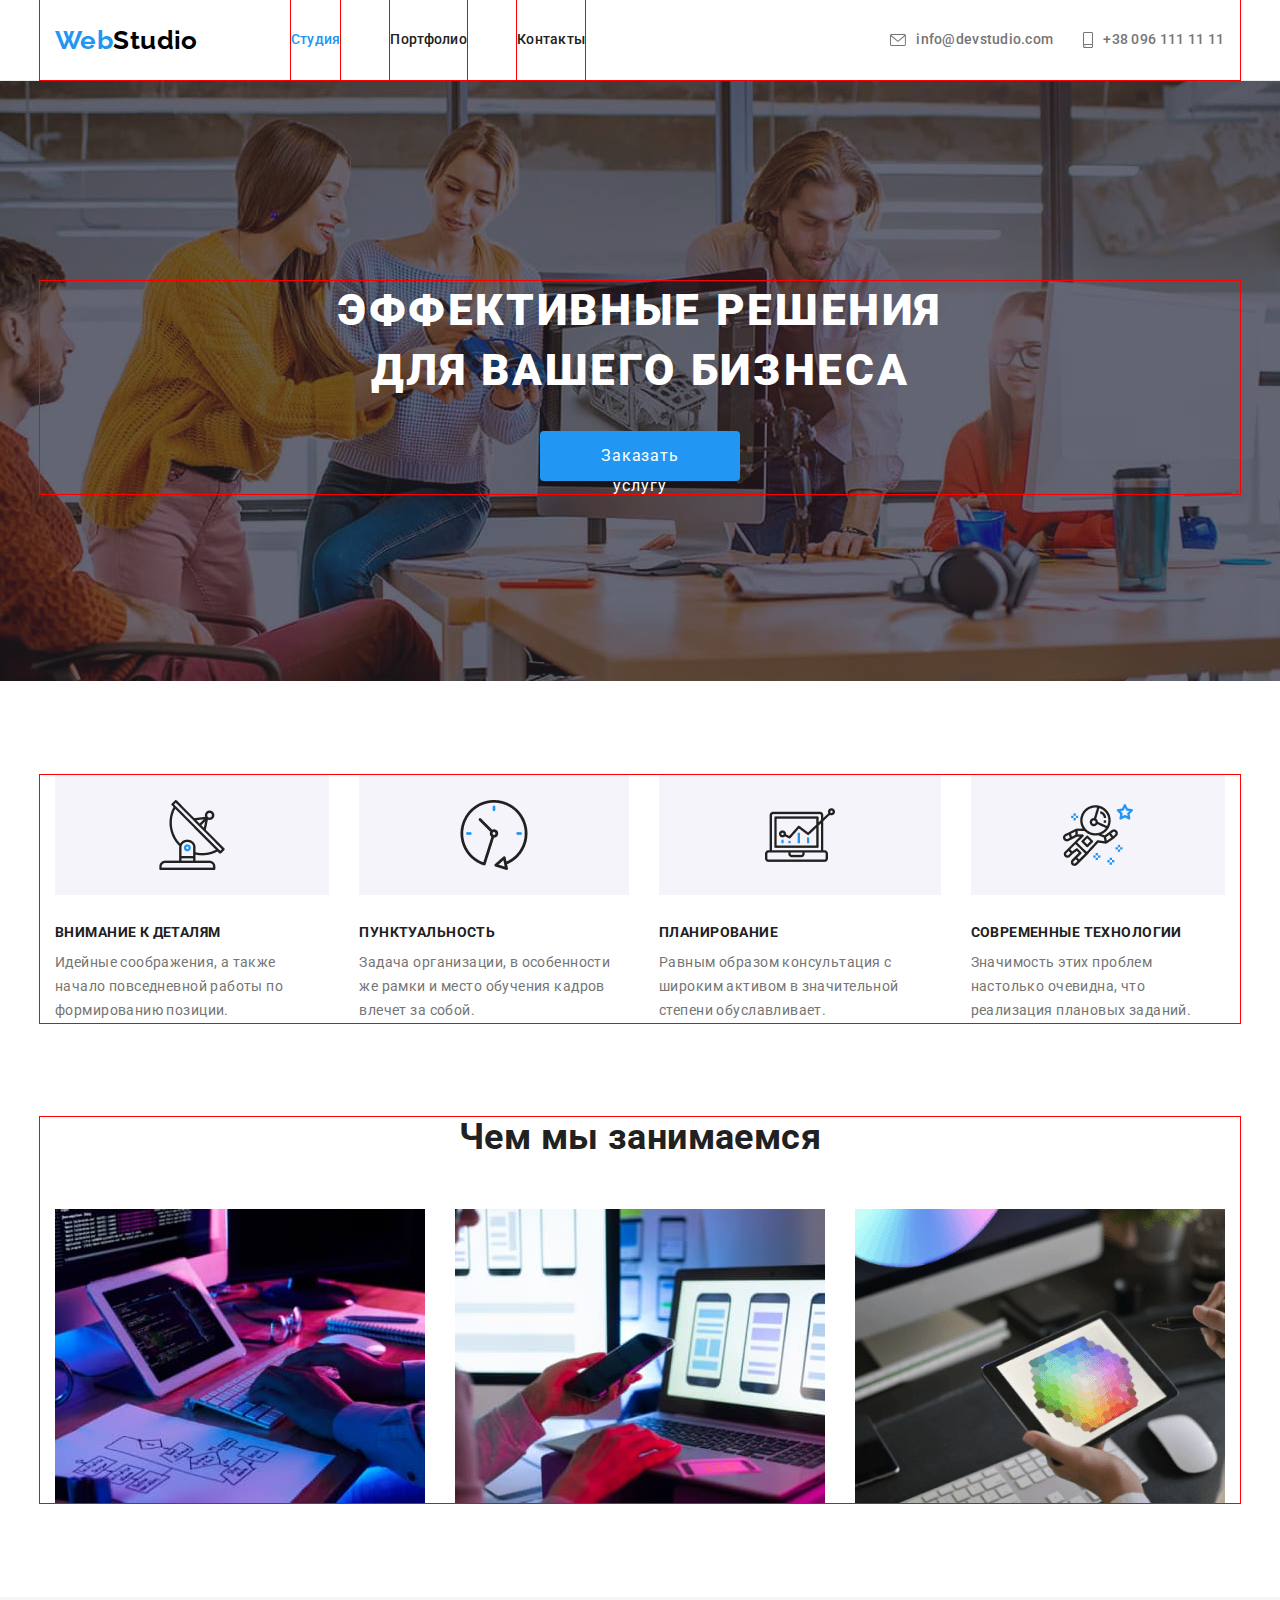
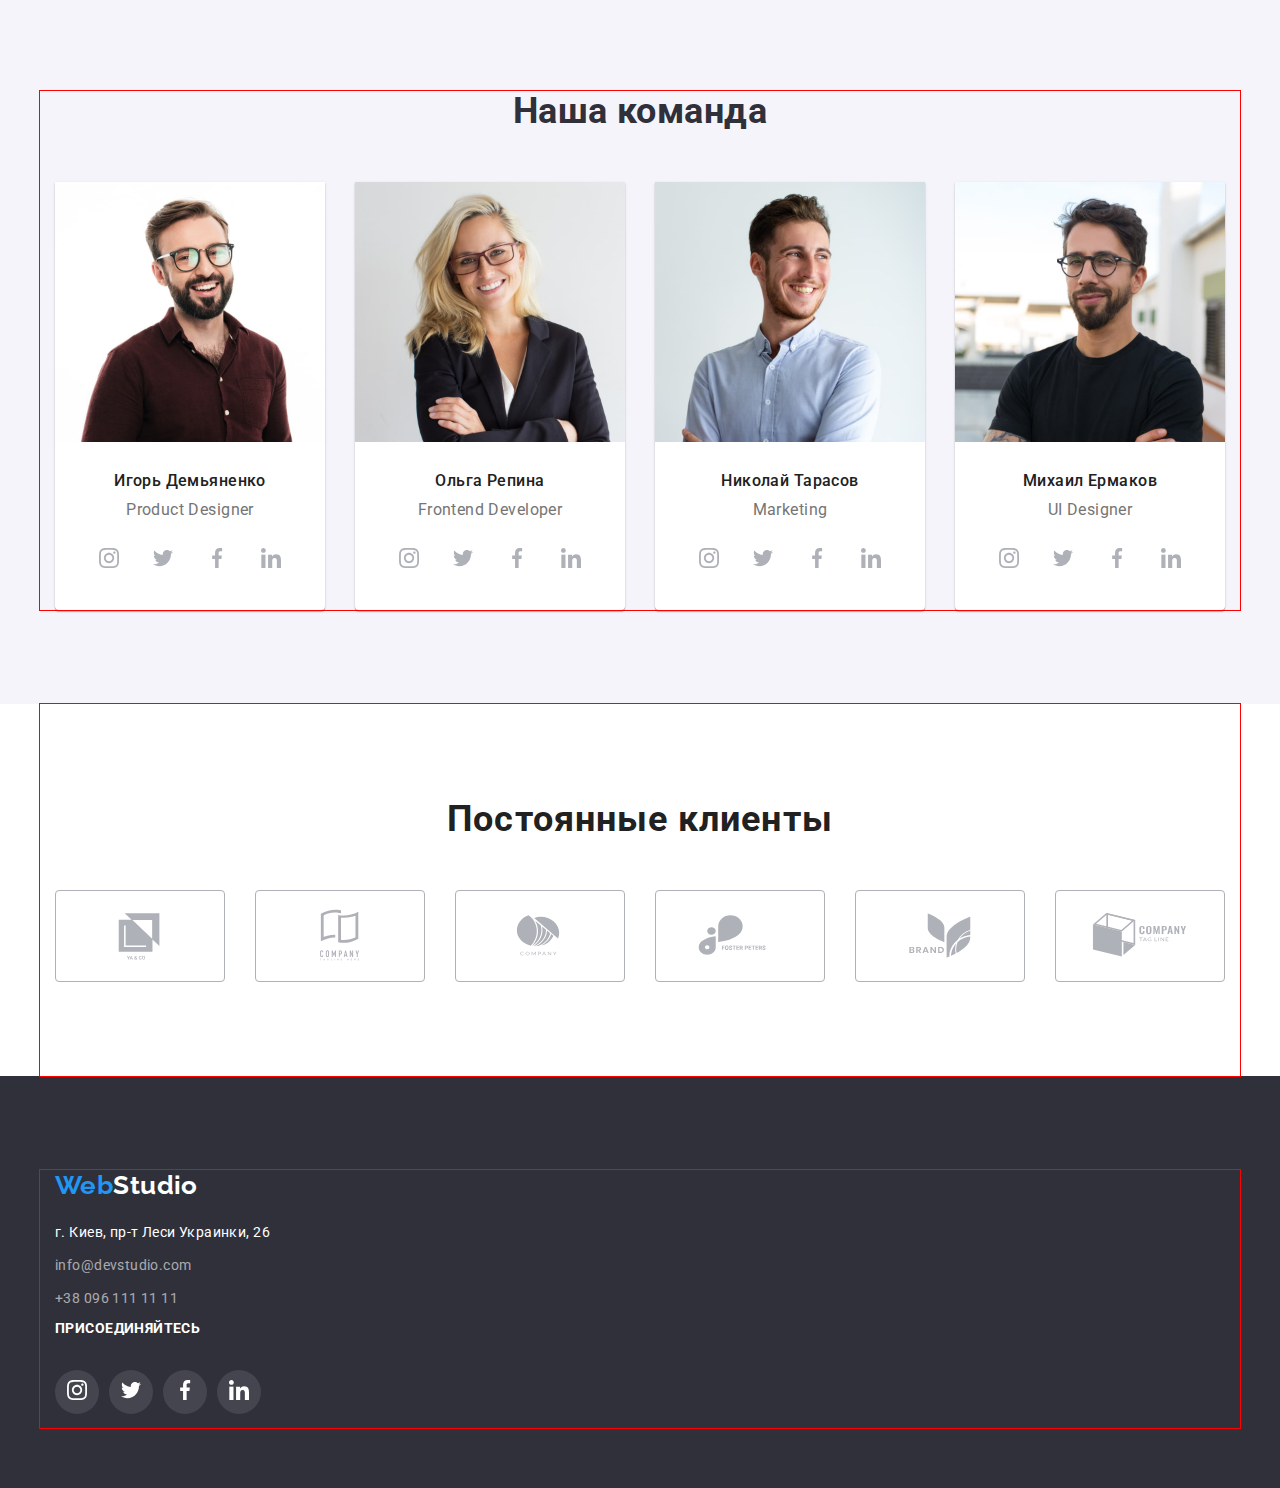
==== commit 501ad799: "???" ====
--- a/index.html
+++ b/index.html
@@ -184,16 +184,16 @@
         <div class="clients" >
         <h3 class="clients-title">Постоянные клиенты</h3>
         <ul class="clients-list list">
-            <li class="clients-logo">  <svg class="client-icon" width="106" height="60"> <use href="./images/symbol4-defs.svg#icon-Logo1"></use></svg></li>
+            <li class="clients-logo"> <a class="svg-link" href=""><svg class="client-icon" width="106" height="60"> <use href="./images/symbol4-defs.svg#icon-Logo1"></use></svg></a></li>
             <li class="clients-logo">  <svg class="client-icon" width="106" height="60"> <use href="./images/symbol4-defs.svg#icon-Logo2"></use></svg></li>
             <li class="clients-logo">  <svg class="client-icon" width="106" height="60"> <use href="./images/symbol4-defs.svg#icon-Logo3"></use></svg></li>
             <li class="clients-logo">  <svg class="client-icon" width="106" height="60"> <use href="./images/symbol4-defs.svg#icon-Logo4"></use></svg></li>
             <li class="clients-logo">  <svg class="client-icon" width="106" height="60">
                     <use href="./images/symbol4-defs.svg#icon-Logo5"></use>
-                </svg></li></li>
+                </svg></li>
             <li class="clients-logo"> <a href="" class="clients-link"> <svg class="client-icon" width="106" height="60">
                     <use href="./images/symbol4-defs.svg#icon-Logo6"></use>
-                </svg></li></li>
+                </svg></li>
         </ul>
         </div>
     </section>
@@ -201,7 +201,7 @@
 
 <footer class="footer">
     <div class="container">
-        <div class="footer-contacts">
+        
             <div class="footer-text">
                 <address>
                     <a class="logo-footer link" href=""><span class="current">Web</span>Studio</a>
@@ -222,10 +222,9 @@
             <div class="join">
                 <h3 class="join-title">присоединяйтесь</h3>
                 <ul class="socials-footer">
-                    <li class="soc-item-footer"> <a href="" class="soc-link-footer"> <svg class="soc-icon-footer"
-                                width="20" height="20">
-                                <use href="./images/symbol-defs.svg#icon-instagram"></use>
-                            </svg></a></li>
+                    <li class="soc-item-footer"> <a href="" class="soc-link-footer"> <svg class="soc-icon-footer" width="20" height="20">
+                        <use href="./images/symbol-defs.svg#icon-instagram"></use>
+                    </svg></a></li>
                     <li class="soc-item-footer"> <a href="" class="soc-link-footer"> <svg class="soc-icon-footer"
                                 width="20" height="20">
                                 <use href="./images/symbol-defs.svg#icon-twitter"></use>
@@ -240,7 +239,7 @@
                             </svg></a></li>
                 </ul>
             </div>
-        </div>
+        
     </div>
 </footer>
 </body>
--- a/css/style.css
+++ b/css/style.css
@@ -165,6 +165,7 @@
 
 .icon {
     margin-right: 10px;
+    fill: currentColor;
 }
 
 /*.contacts-mail::before{
@@ -207,7 +208,7 @@
     letter-spacing: 0.02em;
 display: flex;
     padding: 32px 0;
-
+align-items: center;
     color: var(--text-color);
 }
 
@@ -293,9 +294,9 @@
     cursor: pointer;
 }
 
-.hero-button :hover{
- color: var(--button-color);
- background-color: var(--header-color)
+.hero-button:hover {
+ color: var(--header-color);
+ background: #188CE8;
 }
 
     /*main*/
@@ -553,10 +554,11 @@
 .portfolio-item {
 margin-bottom: 30px;
 margin-right: 30px;
-    width: 370px;
+width: 370px;
 height: 404px;
     cursor: pointer;
-   border: 1px solid #EEEEEE;
+   border: 1px solid red;
+
 }
 
 
@@ -569,16 +571,14 @@
      margin-bottom: 0;
 }
 
-.portfolio-link {
-    display: inline-block;
-    text-decoration: none;
-}
-
-.portfolio-link :hover 
-{
-    box-shadow: 0px 1px 1px rgba(0, 0, 0, 0.12),
-    0px 4px 4px rgba(0, 0, 0, 0.06),
-    1px 4px 6px rgba(0, 0, 0, 0.16);
+
+.portfolio-link:hover,
+.portfolio-link:focus
+ {
+  box-shadow: 0px 1px 1px rgba(0, 0, 0, 0.12),
+        0px 4px 4px rgba(0, 0, 0, 0.06),
+        1px 4px 6px rgba(0, 0, 0, 0.16);
+        
 }
 
 .portfolio-list {
@@ -589,13 +589,9 @@
 }
  
 .card-border {
-   
+    
     padding: 20px 24px;
-
-   
-
     width: 370px;
-
 }
 
 .portfolio-example {
@@ -617,9 +613,12 @@
     color: var(--text-color);
 }
 
+
 /*clients*/
 
-
+.clients{
+    padding: 94px 0;
+}
 
 .clients-title {
     font-family: 'Roboto';
@@ -632,18 +631,30 @@
     
     color: #212121;
 
-    padding-top: 94px;
+    
     margin-bottom: 50px;
 }
 
 .clients-list {
     display: flex;
-   margin-bottom: 94px;
+  
    margin-left: 0;
 }
 
 .clients-list .clients-logo+.clients-logo {
     margin-left: 30px;
+}
+
+/*.clients-list :hover{
+    border-color: #2196F3;
+    fill: #2196F3;
+}*/
+
+
+
+.svg-link :hover {
+    fill: #2196F3;
+    border-color: red;
 }
 
 .clients-logo {
@@ -662,20 +673,11 @@
 }
 
 
-
-.clients-logo :hover
-{
-    fill: var(--button-color);
-   
-}
-
-
-
 .client-icon {
     display: flex;
-        
+    margin: 16px 32px;    
     fill: #AFB1B8;
-  
+
    }
 
  /*footer*/
@@ -684,6 +686,7 @@
     margin: 0 auto;
     display: flex;
     padding-bottom: 60px;
+    padding-top: 94px;
     align-items: baseline;
     background-color: var(--hero-footer-color);
     
@@ -718,7 +721,7 @@
     display: inline-block;
    
     margin-bottom: 20px;
-    padding-top: 60px;
+   
     font-family: 'Raleway', sans-serif;
     font-style: normal; 
     font-weight: 700;
@@ -752,8 +755,7 @@
 .join {
     display: inline-block;
 
-    margin-left: 70px;
-    margin-top: 72px;
+   
 }  
    
 
@@ -767,7 +769,7 @@
     text-transform: uppercase;
    display: inline-block;
     color: #FFFFFF;
-padding-bottom: 20px;
+margin-bottom: 20px;
 padding-top: 0;
 }
 
@@ -792,8 +794,7 @@
 
 .socials-footer {
     display: flex;
-   margin-top: 0;    
-    margin-left: auto;
+  
     padding-left: 0;
 }
 
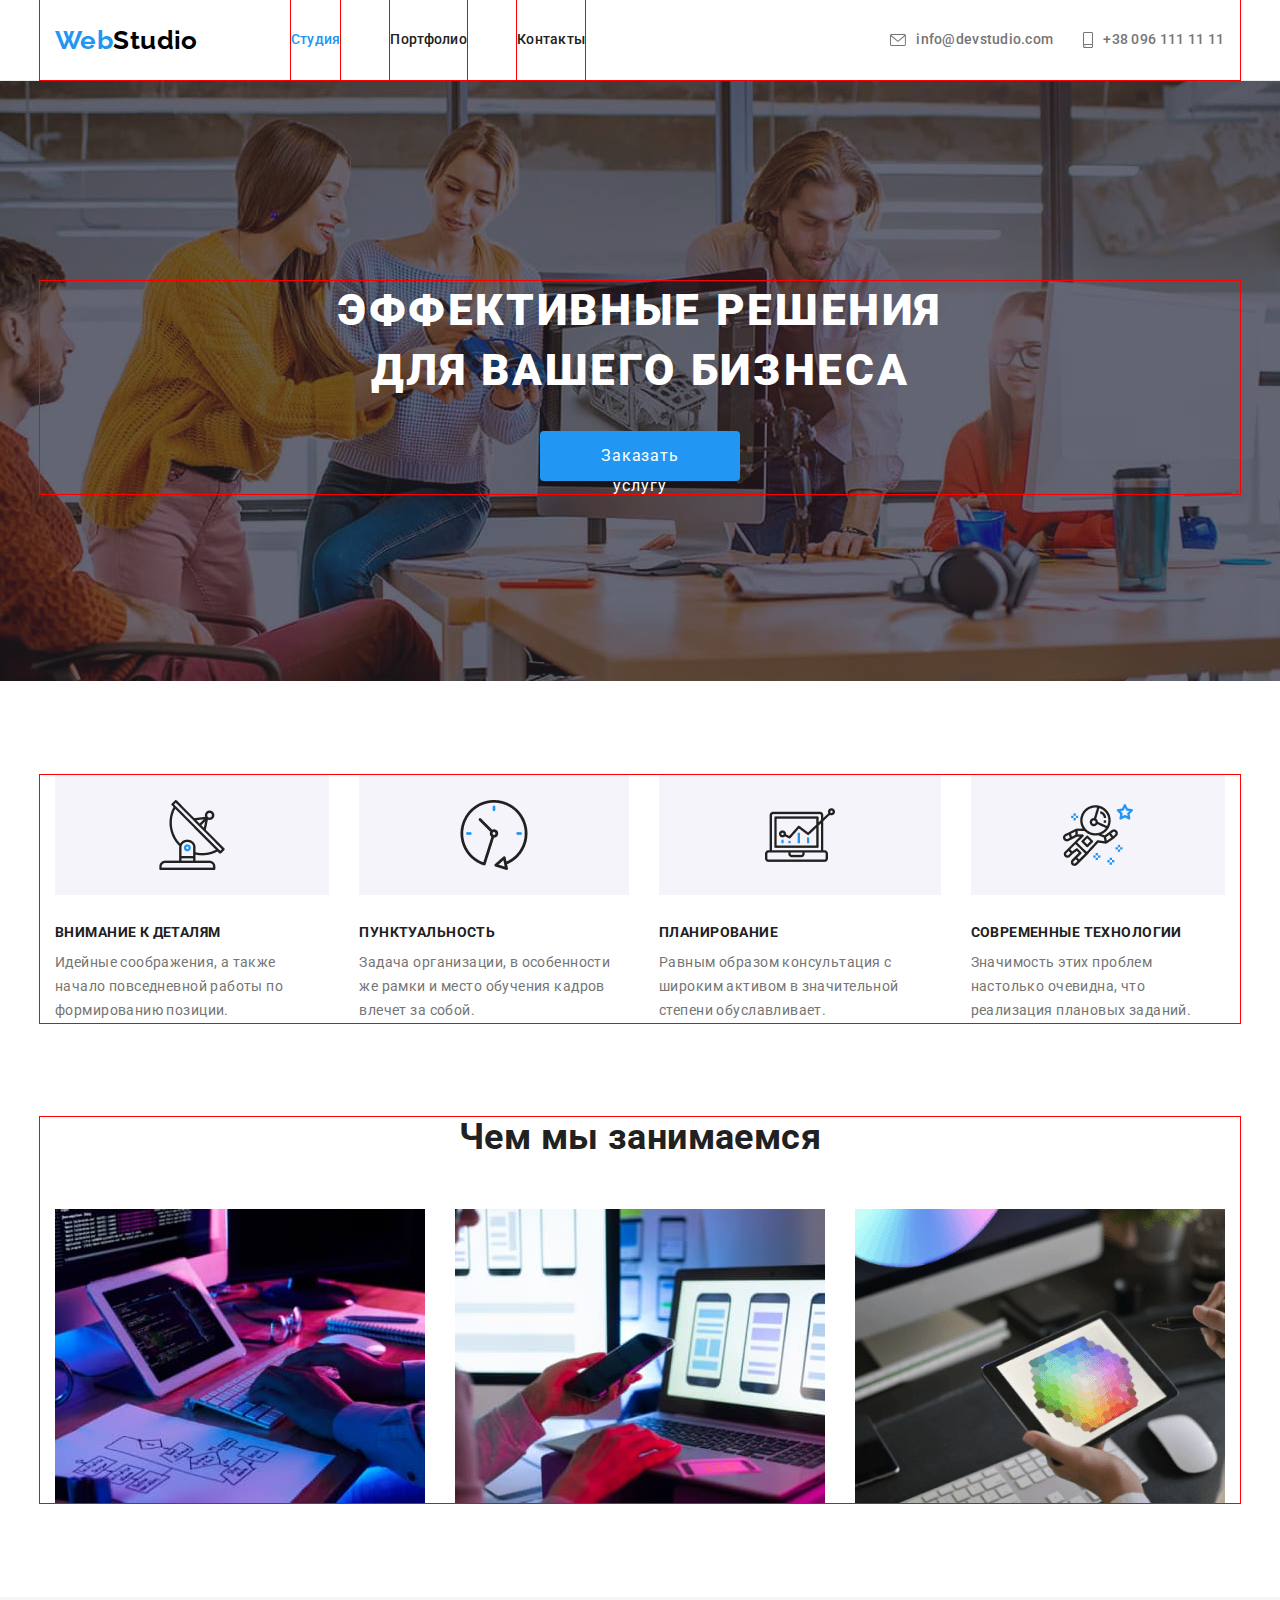
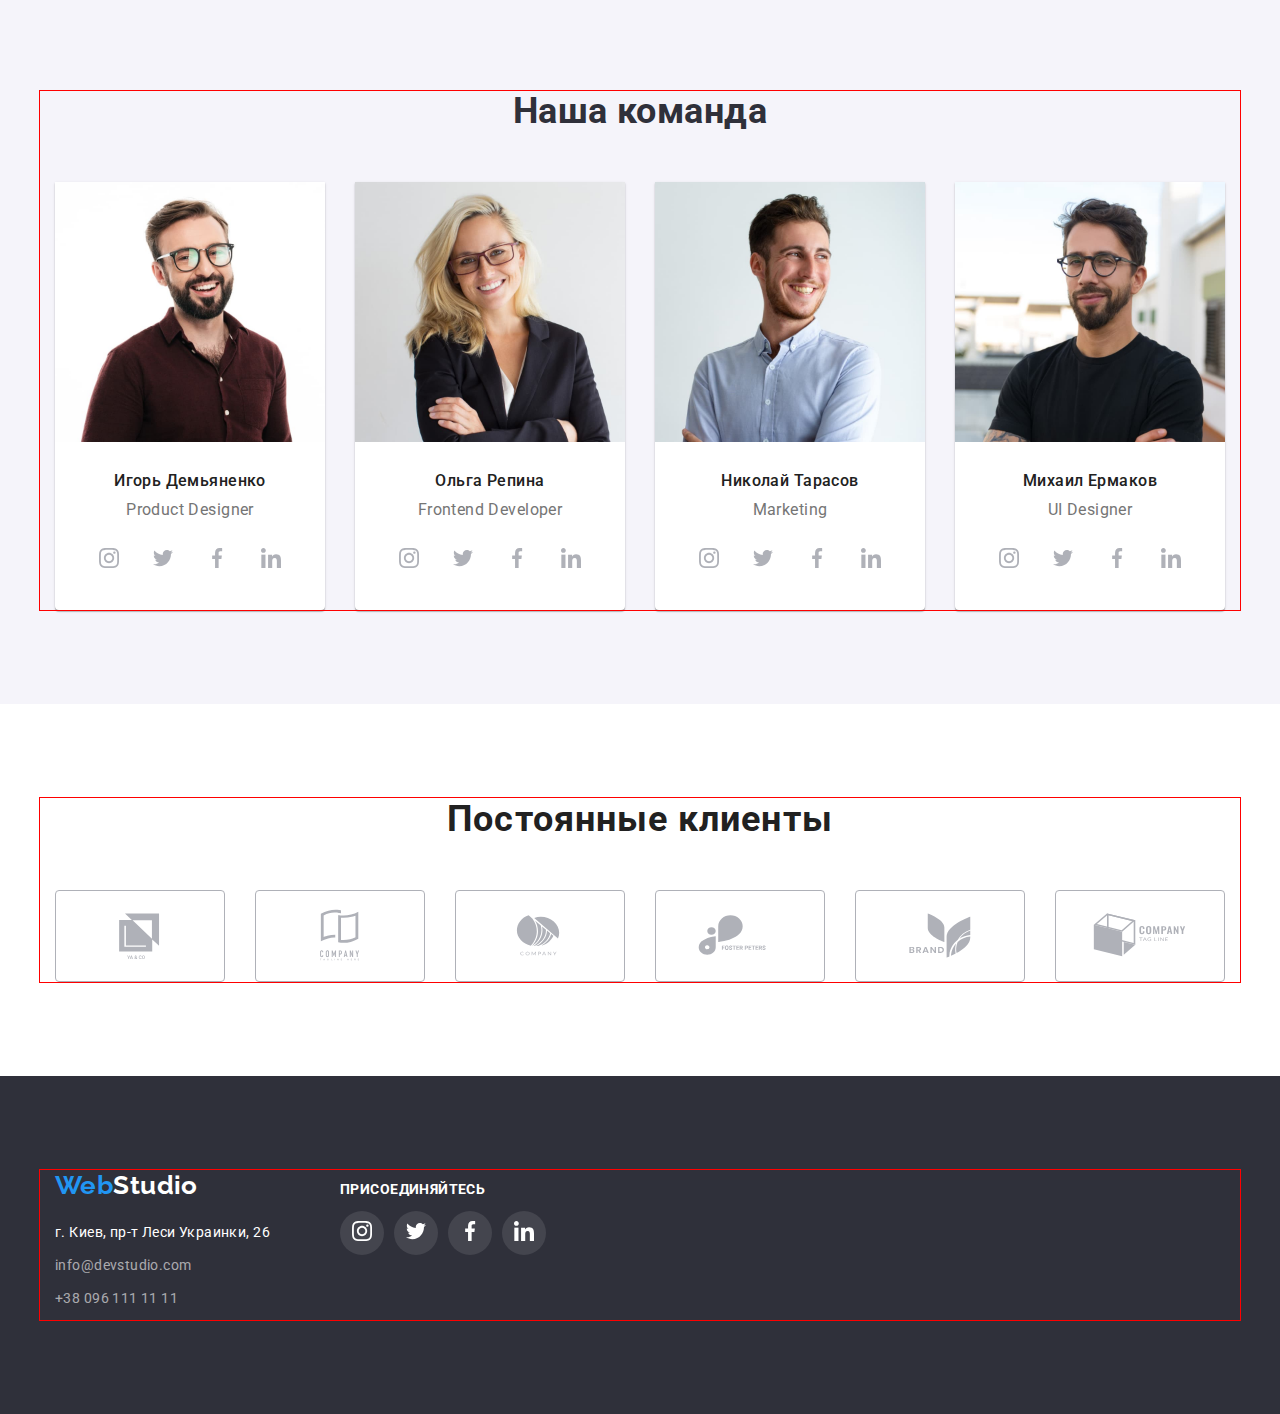
==== commit 3db190de: "corr" ====
--- a/index.html
+++ b/index.html
@@ -180,27 +180,27 @@
         </div>
     </section>
 
-    <section class="container">
-        <div class="clients" >
-        <h3 class="clients-title">Постоянные клиенты</h3>
+    <section class="clients">
+        <div class="container">
+        <h2 class="clients-title">Постоянные клиенты</h2>
         <ul class="clients-list list">
-            <li class="clients-logo"> <a class="svg-link" href=""><svg class="client-icon" width="106" height="60"> <use href="./images/symbol4-defs.svg#icon-Logo1"></use></svg></a></li>
+            <li class="clients-logo"> <svg class="client-icon" width="106" height="60"> <use href="./images/symbol4-defs.svg#icon-Logo1"></use></svg></li>
             <li class="clients-logo">  <svg class="client-icon" width="106" height="60"> <use href="./images/symbol4-defs.svg#icon-Logo2"></use></svg></li>
             <li class="clients-logo">  <svg class="client-icon" width="106" height="60"> <use href="./images/symbol4-defs.svg#icon-Logo3"></use></svg></li>
             <li class="clients-logo">  <svg class="client-icon" width="106" height="60"> <use href="./images/symbol4-defs.svg#icon-Logo4"></use></svg></li>
             <li class="clients-logo">  <svg class="client-icon" width="106" height="60">
                     <use href="./images/symbol4-defs.svg#icon-Logo5"></use>
                 </svg></li>
-            <li class="clients-logo"> <a href="" class="clients-link"> <svg class="client-icon" width="106" height="60">
+            <li class="clients-logo"> <svg class="client-icon" width="106" height="60">
                     <use href="./images/symbol4-defs.svg#icon-Logo6"></use>
-                </svg></li>
+                </svg> </li>
         </ul>
         </div>
     </section>
 </main>
 
 <footer class="footer">
-    <div class="container">
+    <div class="container box-footer">
         
             <div class="footer-text">
                 <address>
@@ -220,7 +220,9 @@
             </div>
 
             <div class="join">
-                <h3 class="join-title">присоединяйтесь</h3>
+
+                <h2 class="join-title">присоединяйтесь</h2>
+
                 <ul class="socials-footer">
                     <li class="soc-item-footer"> <a href="" class="soc-link-footer"> <svg class="soc-icon-footer" width="20" height="20">
                         <use href="./images/symbol-defs.svg#icon-instagram"></use>
--- a/css/style.css
+++ b/css/style.css
@@ -572,6 +572,10 @@
 }
 
 
+.portfolio-link{
+    display: block;
+}
+
 .portfolio-link:hover,
 .portfolio-link:focus
  {
@@ -652,9 +656,9 @@
 
 
 
-.svg-link :hover {
-    fill: #2196F3;
-    border-color: red;
+.svg-link:hover,
+.svg-link:focus{
+    fill: #188CE8;
 }
 
 .clients-logo {
@@ -675,31 +679,39 @@
 
 .client-icon {
     display: flex;
-    margin: 16px 32px;    
-    fill: #AFB1B8;
-
+    margin: 16px 32px;   
+   
    }
 
+.clients-logo:hover,
+.clients-logo:focus {
+
+    border-color: var(--button-color);
+    fill: #2196F3;
+}
+
  /*footer*/
 
+ 
 .footer {
-    margin: 0 auto;
-    display: flex;
-    padding-bottom: 60px;
-    padding-top: 94px;
-    align-items: baseline;
+    display: flex;
+    padding: 94px 0;
+    
     background-color: var(--hero-footer-color);
     
    }
 
-   .footer-contacts{
-       display: flex;
-    margin: 0 auto;
-   }
-
+.box-footer {
+   
+display: flex;
+align-items: baseline;
+}
+   
 
    .footer-text {
-    display: flex;
+    
+    align-items: center;
+    
    }
 
 .footer-list {
@@ -707,9 +719,7 @@
     font-style: normal;
     font-weight: 400;
     line-height: 1.71;
-   
-    display: block;
-  
+    
    }
 
 
@@ -753,9 +763,10 @@
 }
 
 .join {
-    display: inline-block;
-
-   
+  margin-left: 70px; 
+ width: 206px;
+ height: 80px;
+
 }  
    
 
@@ -767,11 +778,12 @@
     line-height: 16px;
     letter-spacing: 0.03em;
     text-transform: uppercase;
-   display: inline-block;
+   
     color: #FFFFFF;
-margin-bottom: 20px;
-padding-top: 0;
-}
+
+}
+
+
 
 .soc-item-footer{
     width: 44px;
@@ -794,9 +806,12 @@
 
 .socials-footer {
     display: flex;
-  
+  justify-content: center;
     padding-left: 0;
-}
+    
+    padding: 0 auto;
+}
+
 
 
 .soc-icon-footer{
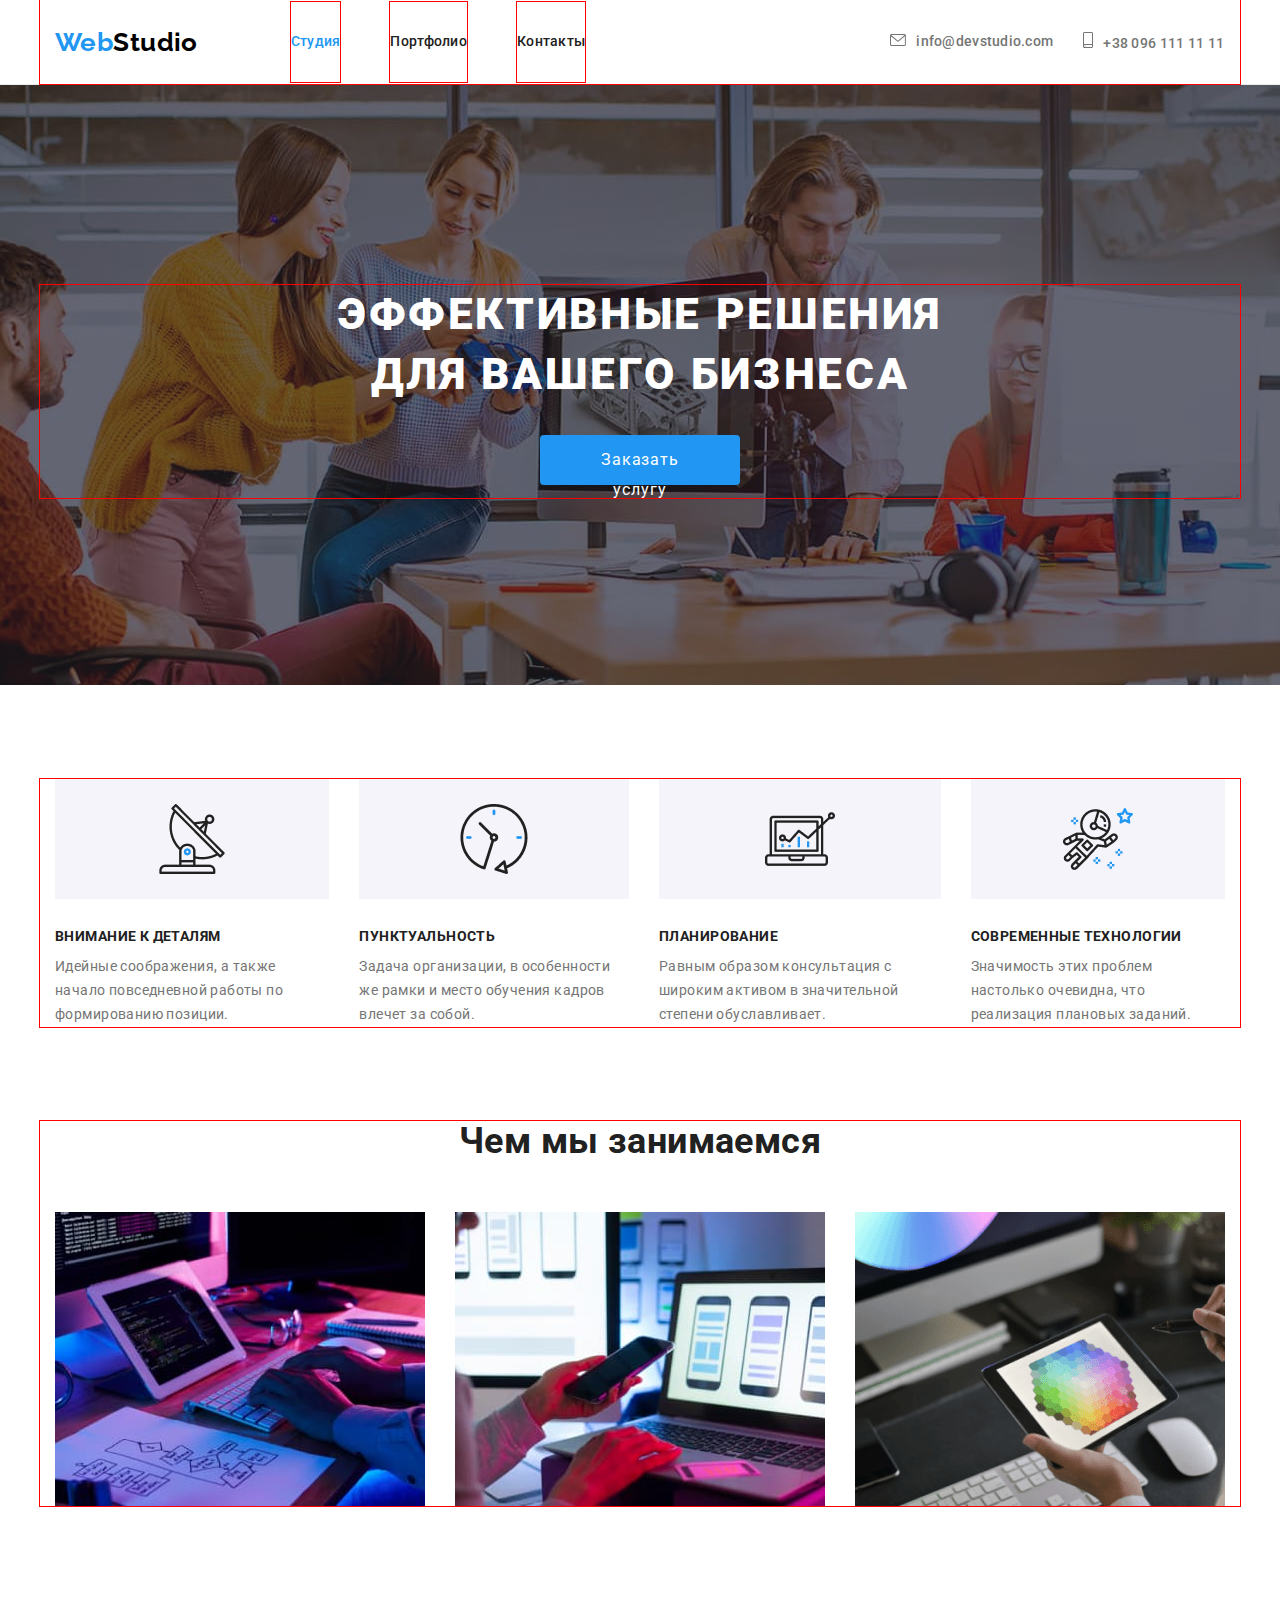
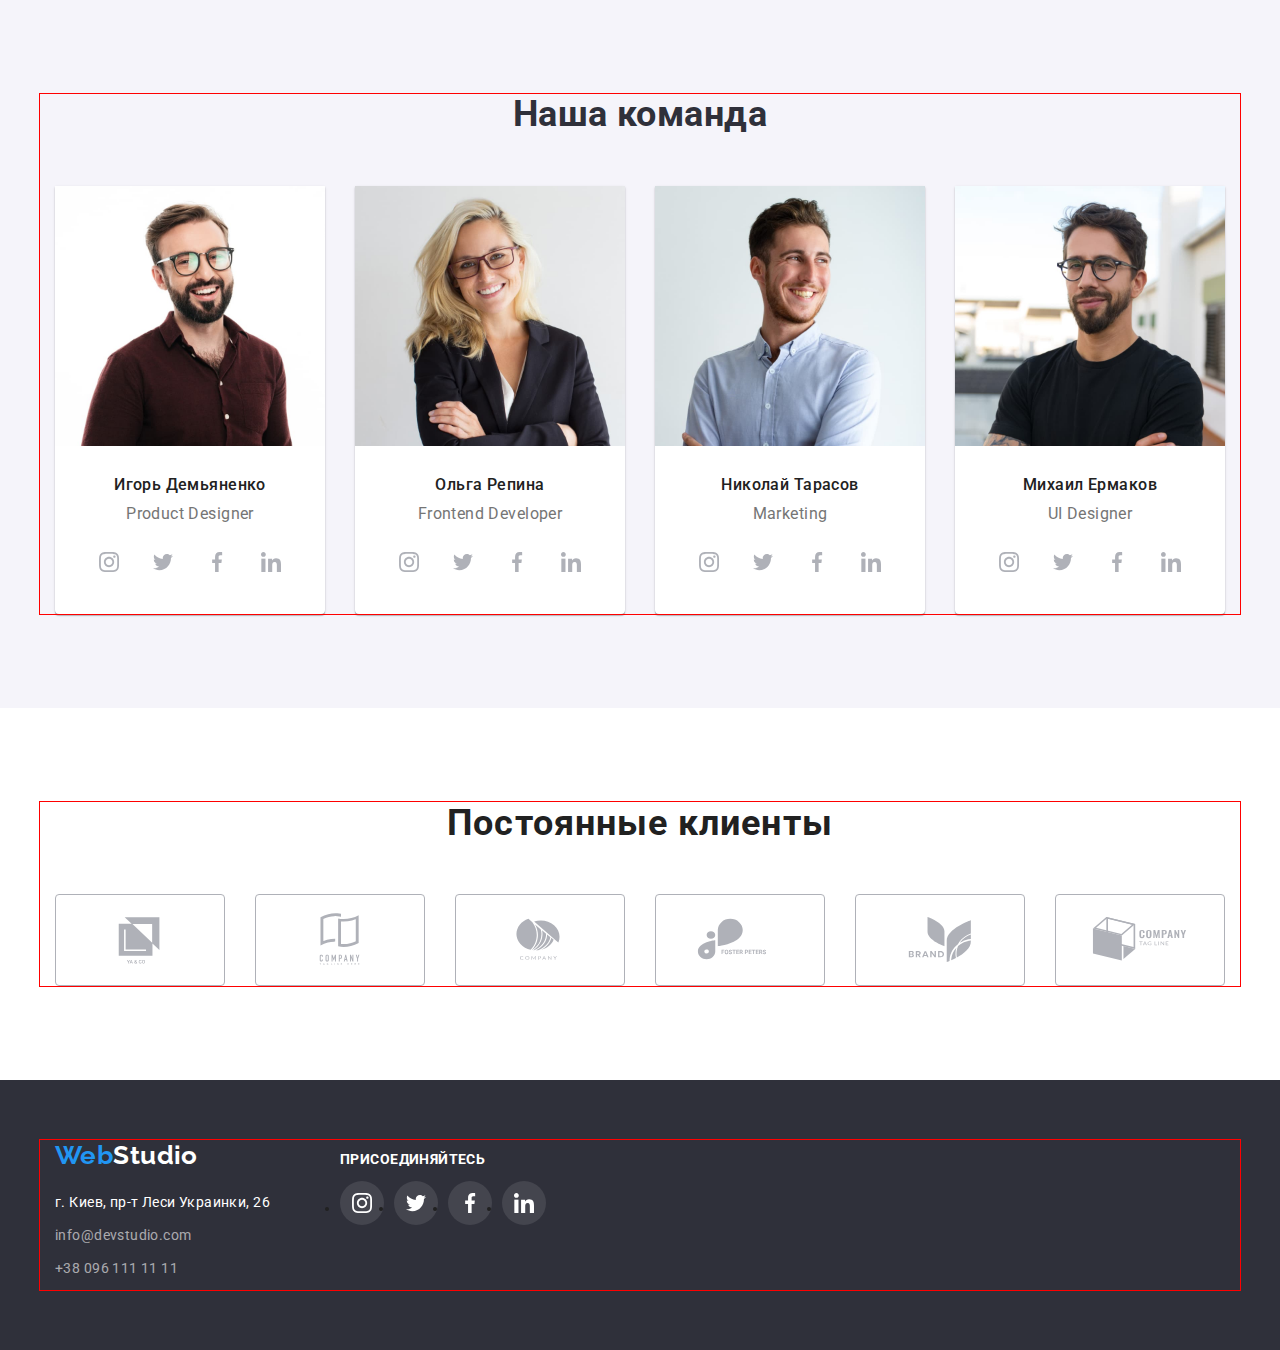
==== commit 86a5a178: "corr" ====
--- a/index.html
+++ b/index.html
@@ -184,16 +184,16 @@
         <div class="container">
         <h2 class="clients-title">Постоянные клиенты</h2>
         <ul class="clients-list list">
-            <li class="clients-logo"> <svg class="client-icon" width="106" height="60"> <use href="./images/symbol4-defs.svg#icon-Logo1"></use></svg></li>
-            <li class="clients-logo">  <svg class="client-icon" width="106" height="60"> <use href="./images/symbol4-defs.svg#icon-Logo2"></use></svg></li>
-            <li class="clients-logo">  <svg class="client-icon" width="106" height="60"> <use href="./images/symbol4-defs.svg#icon-Logo3"></use></svg></li>
-            <li class="clients-logo">  <svg class="client-icon" width="106" height="60"> <use href="./images/symbol4-defs.svg#icon-Logo4"></use></svg></li>
-            <li class="clients-logo">  <svg class="client-icon" width="106" height="60">
+            <li class="clients-logo"> <a class="svg-link" href=""> <svg class="client-icon" width="106" height="60"> <use href="./images/symbol4-defs.svg#icon-Logo1"></use></svg></a></li>
+            <li class="clients-logo"> <a class="svg-link" href=""> <svg class="client-icon" width="106" height="60"> <use href="./images/symbol4-defs.svg#icon-Logo2"></use></svg></a></li>
+            <li class="clients-logo"> <a class="svg-link" href=""> <svg class="client-icon" width="106" height="60"> <use href="./images/symbol4-defs.svg#icon-Logo3"></use></svg></a></li>
+            <li class="clients-logo"> <a class="svg-link" href=""> <svg class="client-icon" width="106" height="60"> <use href="./images/symbol4-defs.svg#icon-Logo4"></use></svg></a></li>
+            <li class="clients-logo"> <a class="svg-link" href=""> <svg class="client-icon" width="106" height="60">
                     <use href="./images/symbol4-defs.svg#icon-Logo5"></use>
-                </svg></li>
-            <li class="clients-logo"> <svg class="client-icon" width="106" height="60">
+                </svg></a></li>
+            <li class="clients-logo"> <a class="svg-link" href=""> <svg class="client-icon" width="106" height="60">
                     <use href="./images/symbol4-defs.svg#icon-Logo6"></use>
-                </svg> </li>
+                </svg></a></li>
         </ul>
         </div>
     </section>
--- a/css/style.css
+++ b/css/style.css
@@ -208,7 +208,7 @@
     letter-spacing: 0.02em;
 display: flex;
     padding: 32px 0;
-align-items: center;
+align-items: baseline;
     color: var(--text-color);
 }
 
@@ -466,7 +466,7 @@
     justify-content: center;
 
     margin-top: 16px;
-    margin-bottom: 30px;
+    padding-bottom: 30px;
 }
 
 .soc-link {
@@ -654,11 +654,13 @@
     fill: #2196F3;
 }*/
 
-
+.svg-link {
+    fill: #AFB1B8;
+}
 
 .svg-link:hover,
 .svg-link:focus{
-    fill: #188CE8;
+    fill: #2196F3 ;
 }
 
 .clients-logo {
@@ -671,31 +673,30 @@
     border: 1px solid #AFB1B8;
     border-radius: 4px;
 
-    fill: #AFB1B8;
     cursor: pointer;
     display: flex;
+    
 }
 
 
 .client-icon {
     display: flex;
     margin: 16px 32px;   
-   
+  
    }
 
 .clients-logo:hover,
 .clients-logo:focus {
 
     border-color: var(--button-color);
-    fill: #2196F3;
-}
+    }
 
  /*footer*/
 
  
 .footer {
     display: flex;
-    padding: 94px 0;
+    padding: 60px 0;
     
     background-color: var(--hero-footer-color);
     
@@ -785,7 +786,7 @@
 
 
 
-.soc-item-footer{
+.soc-link-footer{
     width: 44px;
     height: 44px;
     background-color:  rgba(255, 255, 255, 0.1);;
@@ -800,8 +801,9 @@
     margin-left: 10px;
 }
 
-.socials-footer :hover{
+.soc-link-footer:hover{
     background-color: #2196F3;
+   
 }
 
 .socials-footer {
